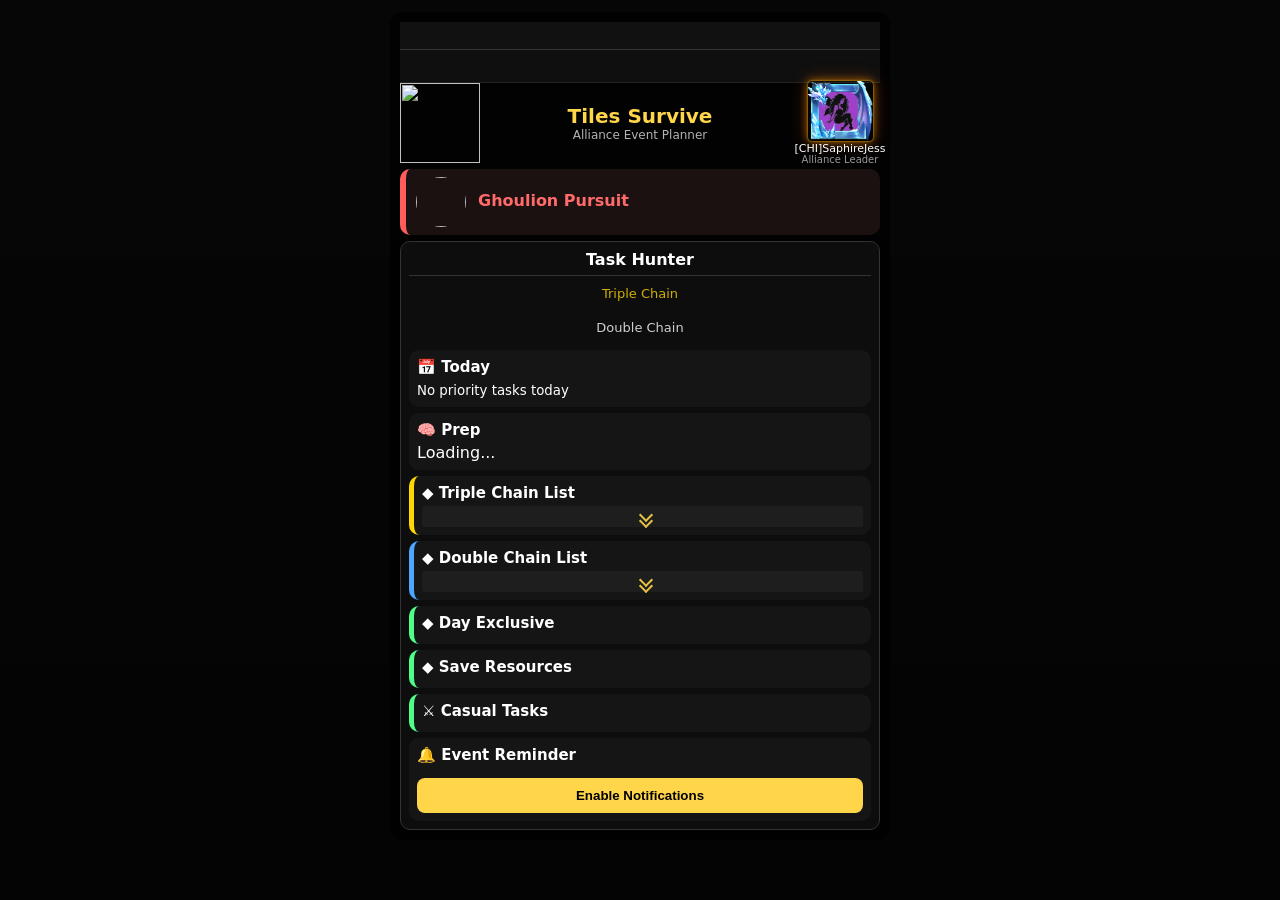
==== index.html @ 954d9668 "Update index.html" ====
<!DOCTYPE html>
<html>
<head>
<meta name="viewport" content="width=device-width, initial-scale=1">
<title>Tiles Survive Alliance Planner</title>
  
<style>
  
/* 🔥 Ticker container */
#ticker{
width:100%;
overflow:hidden;
white-space:nowrap;
background:#111;
border-bottom:1px solid #333;
font-size:13px;
z-index:999;
}

/* scrolling text */
.tickerText{
display:inline-block;
padding:6px 0;
padding-left:100%;
animation: scrollTicker 18s linear infinite;
}

/* animation */
@keyframes scrollTicker{
0%{transform:translateX(0);}
100%{transform:translateX(-100%);}
}

/* 🚨 emergency mode */
#ticker.emergency{
background:linear-gradient(90deg,#3a0000,#1a0000);
color:#ff4d4d;
border-bottom:1px solid #ff4d4d;
box-shadow:0 0 12px rgba(255,0,0,0.7);
}

/* faster scroll */
#ticker.emergency .tickerText{
animation-duration:6s;
}

/* 🔥 add pulse effect (NEW) */
#ticker.emergency{
animation: emergencyPulse 1.2s ease-in-out infinite;
}

@keyframes emergencyPulse{
0%{box-shadow:0 0 6px rgba(255,0,0,0.4);}
50%{box-shadow:0 0 18px rgba(255,0,0,1);}
100%{box-shadow:0 0 6px rgba(255,0,0,0.4);}
}

/* highlight helper (keep this) */
.highlight{
color:#4fc3f7;
font-weight:bold;
}

#eventTicker{
width:100%;
overflow:hidden;
white-space:nowrap;
background:#0f0f0f;
font-size:13px;          /* slightly bigger text */
border-bottom:1px solid #222;
display:flex;              /* NEW */
align-items:center;        /* vertical center */
height:32px;               /* controlled height */
}

.eventScroll{
display:flex;              /* change from inline-block */
align-items:center;        /* center vertically */
animation: scrollTicker 40s linear infinite;
}

.eventItem{
margin-right:50px;      /* was 40px */
display:flex;
align-items:center;
gap:6px;
}

.eventItem img{
width:24px;          /* was 18px */
height:24px;
border-radius:50%;
object-fit:cover;
}

.eventUrgent img{
box-shadow:0 0 0 2px rgba(255,80,80,0.9),
           0 0 10px rgba(255,0,0,0.8);
animation: urgentPulse 1.5s infinite;
}

@keyframes urgentPulse{
0%{ box-shadow:0 0 0 2px rgba(255,80,80,0.6), 0 0 6px rgba(255,0,0,0.4); }
50%{ box-shadow:0 0 0 3px rgba(255,80,80,1), 0 0 14px rgba(255,0,0,0.9); }
100%{ box-shadow:0 0 0 2px rgba(255,80,80,0.6), 0 0 6px rgba(255,0,0,0.4); }
}

.eventUrgent{
color:#ff4d4d;
}  
 
body{
background:#0b0b0b;
color:white;
font-family:system-ui;
margin:0;
padding:12px;
}

body::before{
content:"";
position:fixed;
top:0;
left:0;
width:100%;
height:100%;

background:
linear-gradient(rgba(0,0,0,0.4), rgba(0,0,0,0.6)),
url('tiles-bg.jpg') center top/cover no-repeat;

z-index:-1;
}
  
h1{
text-align:center;
color:#ffd54a;
margin-bottom:6px;
font-size:26px;
}

.subtitle{
text-align:center;
font-size:13px;
opacity:.7;
margin-bottom:16px;
}

.card{
  background:#151515;
  border-radius:10px;
  padding:8px;
  margin-top:6px;   /* tighter */
}

.card h2{
  margin:0 0 4px 0;   /* tighter than before */
  font-size:15px;
}

.triple{border-left:5px solid gold;}
.double{border-left:5px solid #4da6ff;}
.save{border-left:5px solid #4dff88;}

.row{
  display:flex;
  justify-content:space-between;
  align-items:center;
  padding:2px 0;   /* tighter */
  border-bottom:1px solid #1a1a1a;
  gap:4px;
}

#todayPanel .row{
  padding:4px 0;
  font-size:12px;   /* slightly smaller */
} 
  
.row:last-child{
border-bottom:none;
}

.row span:first-child{
min-width:45px;
}

.row span:last-child{
text-align:right;
flex:1;
color:#ffd54a;
font-size:13px;   /* uniform text */
white-space:nowrap;
}

.timer{
text-align:center;
font-size:14px;   /* smaller */
color:#4da6ff;
margin-top:4px;
}

button{
margin-top:10px;
width:100%;
padding:10px;
border:none;
border-radius:8px;
background:#ffd54a;
color:black;
font-weight:bold;
}

.hunterRow{
display:flex;
gap:8px;
margin-top:14px;
}
  
.hunterRow .card{
flex:1;
padding:10px;
}

.hunterRow b{
font-size:14px;
}

.hunterRow .timer{
font-size:18px;
}
  
.hunterRow .card{
flex:1;
}

.hunterTriple{
border-left:6px solid #ffd700;
background:#1c1a10;
}

.hunterTriple b{
color:#ffd700;
}

.hunterDouble{
border-left:6px solid #4da6ff;
background:#141922;
}

.hunterDouble b{
color:#6fb6ff;
}  

.ghoulionCard{
border-left:6px solid #ff5c5c;
background:#1b1111;
padding:8px 10px;  
}

.ghoulionRow{
display:flex;
align-items:center;
gap:12px;
}

.ghoulionIcon{
width:50px;
height:50px;
border-radius:50%;
}

.ghoulionTitle{
font-size:16px;
color:#ff6a6a;
}

.ghoulionTimer{
font-size:18px;
color:#ffd54a;
margin-top:4px;
}

.activeBanner{
background:#ffd700;
color:black;
text-align:center;
font-weight:bold;
padding:10px;
border-radius:10px;
margin-bottom:12px;
display:none;
font-size:16px;

box-shadow:0 0 10px rgba(255,215,0,.6),
           0 0 20px rgba(255,215,0,.4);

animation: bannerPulse 2.5s infinite ease-in-out;
}

@keyframes bannerPulse{

0%{
box-shadow:0 0 8px rgba(255,215,0,.5),
           0 0 14px rgba(255,215,0,.35);
}

50%{
box-shadow:0 0 18px rgba(255,215,0,.9),
           0 0 28px rgba(255,215,0,.6);
}

100%{
box-shadow:0 0 8px rgba(255,215,0,.5),
           0 0 14px rgba(255,215,0,.35);
}

}

@keyframes emblemGlow{
0%{
filter: drop-shadow(0 0 6px rgba(255,215,0,.45))
        drop-shadow(0 0 10px rgba(77,166,255,.35));
}

50%{
filter: drop-shadow(0 0 14px rgba(255,215,0,.75))
        drop-shadow(0 0 22px rgba(77,166,255,.55));
}

100%{
filter: drop-shadow(0 0 6px rgba(255,215,0,.45))
        drop-shadow(0 0 10px rgba(77,166,255,.35));
}
}

.allianceLogo{
margin:0;
height:80px;
width:80px;              /* ADD THIS */
object-fit:contain;
display:block;  
z-index:2;  
animation: emblemGlow 3.5s infinite ease-in-out;
}

.leaderImg{
height:65px;
width:65px;
object-fit:contain;
display:block;

/* 🔥 keep square shape */
border-radius:4px;

/* 🔥 soft square glow */
box-shadow:
0 0 2px rgba(255,200,0,0.9),
0 0 8px rgba(255,160,0,0.6),
0 0 18px rgba(255,100,0,0.35);

/* 🔥 subtle pulse */
animation: leaderGlow 2.5s ease-in-out infinite;
}

@keyframes leaderGlow{
0%{
box-shadow:
0 0 6px rgba(255,140,0,0.3),
0 0 12px rgba(255,120,0,0.25);
}
50%{
box-shadow:
0 0 14px rgba(255,180,0,0.7),
0 0 26px rgba(255,100,0,0.5);
}
100%{
box-shadow:
0 0 6px rgba(255,140,0,0.3),
0 0 12px rgba(255,120,0,0.25);
}
}  

.todayRow{
background:transparent;
border-left:3px solid #ffd700;
border-radius:4px;
}

.appContainer{
max-width:480px;
margin:auto;
background:rgba(0,0,0,0.65);
backdrop-filter: blur(4px);  
padding:10px;
border-radius:12px;
}

@media (max-width: 600px){
.appContainer{
max-width:100%;
}

.hunterBox .timer{
font-size:14px;
line-height:1.2;
margin-top:0;
}
} 
  
.hunterUnified{
padding:8px;
background:#0d0d0d;
border:1px solid #333;
box-shadow:0 0 10px rgba(0,0,0,0.6);
}

.hunterTitle{
text-align:center;
font-weight:bold;
margin-bottom:6px;
border-bottom:1px solid #333;
padding-bottom:6px;
}

.hunterStack{
display:flex;
flex-direction:column;
gap:6px;
}

.hunterBox{
flex:1;
padding:4px 4px;
text-align:center;
display:flex;
flex-direction:column;
align-items:center;
justify-content:center;
}

.hunterBox b{
font-size:16px;
}
  
.hunterBox .timer b{
white-space: nowrap;
}
    
.hunterLabel{
font-size:13px;
opacity:.8;
margin-bottom:1px;
text-align:center;
}

  
.tripleBox .hunterLabel{
color:#ffd700;
}

.doubleBox .hunterLabel{
color:##9FF9FD;
}

.eventIcon{
width:20px;
height:20px;
border-radius:50%;
object-fit:cover;
margin-right:3px;
vertical-align:middle;
}  
  
@media (max-width: 600px){

body{
padding:0; /* reduce outer spacing */
}

.appContainer{
padding:8px; /* tighter inside */
border-radius:0;
}
  
}  

@media (max-width: 600px){
.row{
padding:2px 0;
}
}  
  
:root{
--title:18px;
--section:15px;
--main:14px;
--meta:12px;
}

.smallText{
font-size:var(--meta);
opacity:.75;
}  
 
.huntLine{
font-size:14px;
opacity:.9;
}  

.headerBar{
display:flex;
align-items:center;
justify-content:space-between;
height:80px;
}
  
.headerText{
text-align:center;
flex:1;
}
  
.headerText h1{
margin:0;
font-size:20px;
}

.headerText .subtitle{
margin:0;
font-size:12px;
opacity:.7;
}

.ghoulionBar{
display:flex;
align-items:center;
justify-content:center;

gap:4px;
padding:4px 6px;  

background:rgba(20,20,20,0.85);
border-radius:8px;

font-size:12px;
color:#e0e0e0;
  
white-space: nowrap;
overflow: hidden;
text-overflow: ellipsis;  
  
box-shadow:0 0 6px rgba(255,215,0,0.25);
}

.ghTimer{
opacity:.7;
font-size:12px;
}  

.ghoulionBar.alert{
color:#ffd54a;
box-shadow:0 0 10px rgba(255,215,0,0.6);
font-weight:500;  
}  
#timer, #doubleTimer{
line-height:1.0;
}

#timer small, #doubleTimer small{
font-size:12px;
}

.ghoulionBar.active{
position:relative;
overflow:hidden;

/* 🔥 stronger base */
background:linear-gradient(90deg,#3a1f00,#5a2f00,#3a1f00);
color:#ffcc66;

/* 🔥 MUCH stronger glow */
box-shadow:
0 0 12px rgba(255,140,0,0.8),
0 0 24px rgba(255,100,0,0.6),
0 0 36px rgba(255,80,0,0.4);

/* 🔥 subtle scale (makes it pop) */
transform:scale(1.02);
}

/* 🔥 moving flame glow */
.ghoulionBar.active::before{
content:"";
position:absolute;
top:0;
left:-100%;
width:200%;
height:100%;
/* 🔥 lighter overlay */
background:linear-gradient(
120deg,
transparent,
rgba(255,120,0,0.25),
rgba(255,200,0,0.2),
transparent
);

animation: flameMove 10s linear infinite;
pointer-events:none;
}

/* 🔥 pulse heat effect */
.ghoulionBar.active{
animation: heatPulse 1.5s ease-in-out infinite;
}

@keyframes flameMove{
0%{left:-100%;}
100%{left:100%;}
}

@keyframes heatPulse{
0%{box-shadow:0 0 6px rgba(255,140,0,0.4);}
50%{box-shadow:0 0 16px rgba(255,140,0,0.9);}
100%{box-shadow:0 0 6px rgba(255,140,0,0.4);}
}

.prepRow{
margin-bottom:6px;
padding:4px 2px;
border-bottom:1px solid #1a1a1a;
}

.prepTitle{
font-weight:600;
font-size:13px;
margin-bottom:2px;
}

.prepItem{
font-size:11px;
color:#4fc3f7;
margin-bottom:2px;
}

.prepComment{
font-size:11px;
opacity:0.7;
line-height:1.3;
}

.prepTip{
font-size:11px;
opacity:0.8;              /* match prepComment */
margin-top:2px;           /* slightly tighter for Today panel */
line-height:1.4;
white-space:pre-line;
}

.noBorder{
border-bottom:none !important;
}  

.saveItem{
border-bottom:1px solid #222;
padding-bottom:6px;
margin-bottom:6px;
}

.leaderBox{
display:flex;
flex-direction:column;
align-items:center;
justify-content:center;
width:80px;
height:80px;   /* 🔥 IMPORTANT */
text-align:center;
}

.leaderName{
font-size:11px;
text-align:center;
margin-top:2px;
line-height:1.1;
}

.leaderTitle{
font-size:10px;
opacity:.6;
line-height:1;
}

.logoBox{
display:flex;
flex-direction:column;
align-items:center;
justify-content:center;
width:80px;
height:80px;
}

/* 🟡 NEXT — soft yellow (very subtle) */
.nextRow{
  background: rgba(253, 208, 23, 0.2);
  border-left: none;
}

/* 🟢 ACTIVE — soft light green (subtle, transparent) */
.activeRow{
  background: rgba(116, 193, 83, 0.2);   /* softer + no gradient */
  border-left: none;                     /* remove vertical line */
}

/* 🔹 Task Hunter Typography Control */

/* "Triple Chain - ACTIVE" */
.hunterStatus{
  font-size: 13px;   /* 🔧 adjust this */
}

/* ONLY the word ACTIVE */
.hunterStatus .state{
  font-size: 13px;   /* 🔧 adjust this */
}

/* "Hero Frags" */
.hunterTask{
  font-size: 15px;   /* 🔧 adjust this */
  font-weight: bold;
}

/* "Ends in 02:06" */
.hunterTimerText{
  font-size: 11px;   /* 🔧 adjust this */
}

/* "05:30 PM" */
.hunterClock{
  font-size: 13px;   /* 🔧 adjust this */
}  

/* 🔽 Collapsible Arrow Icon */
.collapseArrow{
  display:inline-block;
  width:12px;
  height:12px;
  margin-left:6px;
  position:relative;
}

/* double chevron */
.collapseArrow::before,
.collapseArrow::after{
  content:"";
  position:absolute;
  left:4px;
  width:8px;
  height:8px;
  border-right:2px solid #ffd54a;
  border-bottom:2px solid #ffd54a;
  transform: rotate(45deg);
  opacity:0.9;
}

/* second arrow (lower) */
.collapseArrow::after{
  top:6px;
}

/* first arrow (upper) */
.collapseArrow::before{
  top:0;
}

/* 🔼 rotated when expanded */
.collapseArrow.up{
  transform: rotate(180deg);
}

/* ✨ glow animation ONLY on arrow */
.collapseArrow{
  animation: arrowGlow 2s ease-in-out infinite;
}

@keyframes arrowGlow{
  0%{
    filter: drop-shadow(0 0 2px rgba(255,213,74,0.4));
  }
  50%{
    filter: drop-shadow(0 0 8px rgba(255,213,74,0.9));
  }
  100%{
    filter: drop-shadow(0 0 2px rgba(255,213,74,0.4));
  }
}  

/* 🔽 Bottom Collapse Bar */
.collapseBar{
  text-align:center;
  margin-top:2px;
  padding:1px 0;
  background:rgba(255,255,255,0.04);
  border-radius:3px;
  cursor:pointer;
}

/* arrow already exists */
.collapseBar .collapseArrow{
  margin:0 auto;
}

@media (max-width: 600px){

  .card{
    padding:6px;
    margin-top:5px;
  }

  .collapseBar{
    padding:3px;
  }

  .row{
    padding:2px 0;
  }

}
  
</style>
</head>

<body>

<div class="appContainer"> 

<div id="ticker">
  <div class="tickerText"></div>
</div>

<div id="eventTicker"></div>
  
<div class="headerBar">

<div class="logoBox">
  <img src="chillin_logo.png" class="allianceLogo">
</div>

<div class="headerText">
<h1>Tiles Survive</h1>
<div class="subtitle">Alliance Event Planner</div>
</div>

<div class="leaderBox">
  <img src="saphireJess.png" class="leaderImg">
  <div class="leaderName">[CHI]SaphireJess</div>
  <div class="leaderTitle">Alliance Leader</div>
</div>

</div>
  
<div id="activeBanner" class="activeBanner"></div>
  
<div class="card ghoulionCard">

<div class="ghoulionRow">

<img id="ghoulionImg" class="ghoulionIcon">

<div>

<b id="ghoulionTitle" class="ghoulionTitle">Ghoulion Pursuit</b>
<div id="ghoulionTimer" class="ghoulionTimer"></div>

</div>

</div>

</div>
  
<div class="card hunterUnified">

<div class="hunterTitle">Task Hunter</div>

<div class="hunterStack">

<div class="hunterBox tripleBox">
  <div class="hunterLabel" id="tripleLabel">Triple Chain</div>
  <div class="timer" id="timer"></div>
</div>

<div class="hunterBox doubleBox">
  <div class="hunterLabel" id="doubleLabel">Double Chain</div>
  <div class="timer" id="doubleTimer"></div>
</div>

</div>
  
<div class="card">
<h2>📅 Today</h2>
<div id="todayPanel"></div>
</div>

<div id="prepPanel" class="card">
<h2>🧠 Prep</h2>
<div id="prepContent">Loading...</div>
</div>
  
<div class="card triple">
  <h2>◆ Triple Chain List</h2>
  <div id="tripleList"></div>
</div>

<div class="card double">
  <h2>◆ Double Chain List</h2>
  <div id="doubleList"></div>
</div>

<div class="card save">
<h2>◆ Day Exclusive</h2>
<div id="dayExclusiveList"></div>
</div>


<div class="card save">
<h2>◆ Save Resources</h2>
<div id="saveList"></div>
</div>

<div class="card save">
<h2>⚔️ Casual Tasks</h2>
<div id="casualList"></div>

</div>

<div class="card">
<h2>🔔 Event Reminder</h2>
<button onclick="enableNotifications()">Enable Notifications</button>
</div>


<script>
  
 
function getLocalDay(hourUTC, dayStr){

if(hourUTC === "ALL" || hourUTC === undefined){
return dayStr;   // 🔥 FIX
}

let days = ["Sun","Mon","Tue","Wed","Thu","Fri","Sat"];

let date = new Date();

if(typeof hourUTC === "string" && hourUTC.includes(":")){
hourUTC = Number(hourUTC.split(":")[0]);
}else{
hourUTC = Number(hourUTC);
}

date.setUTCHours(hourUTC,0,0,0);

let targetDay = days.indexOf(dayStr);
let diff = targetDay - date.getUTCDay();
if(diff < 0) diff += 7;

date.setUTCDate(date.getUTCDate() + diff);

// 🔥 convert to LOCAL day
return days[date.getDay()];
}  
  
let rawData = [];
  
let prepData = [];
let prepMap = {};  
  
let shortEvents = [];
let longEvents = [];  
  
async function loadTicker(){

try{

let res = await fetch("data/announcement.json");
let data = await res.json();

let ticker = document.getElementById("ticker");
let text = document.querySelector(".tickerText");

if(!data.enabled){
ticker.style.display = "none";
return;
}

let now = new Date();

// 🔥 DEFAULT STATES
let isEmergency = false;

// 🔥 CHECK TIMED EMERGENCY
if(data.emergency && data.emergency.active){

let start = data.emergency.startTime ? new Date(data.emergency.startTime) : null;
let end = data.emergency.endTime ? new Date(data.emergency.endTime) : null;

// cases:
// 1. both start + end
if(start && end){
if(now >= start && now <= end){
isEmergency = true;
}
}

// 2. only end (active immediately until end)
else if(!start && end){
if(now <= end){
isEmergency = true;
}
}

// 3. only start (active after start indefinitely)
else if(start && !end){
if(now >= start){
isEmergency = true;
}
}

// 4. fallback (manual on)
else{
isEmergency = true;
}

}

// 🔥 APPLY MESSAGE
if(isEmergency){
text.innerHTML = "🚨 " + data.message;
ticker.classList.add("emergency");
}else{
text.innerHTML = data.normalMessage || data.message;
ticker.classList.remove("emergency");
}

}catch(e){
console.log("Ticker load error", e);
}

}

async function loadSpecialEvents(){
  try{

    let [shortRes, longRes] = await Promise.all([
      fetch("data/specialShort.json"),
      fetch("data/specialLong.json")
    ]);

    shortEvents = await shortRes.json();
    longEvents = await longRes.json();

    console.log("Short events loaded:", shortEvents.length);
    console.log("Long events loaded:", longEvents.length);

  }catch(e){
    console.log("Special events load error", e);
  }
}  

function getActiveShortEvent(){

let now = new Date();

let candidates = [];

shortEvents.forEach(e => {

if(!e.active) return;

let start = new Date(e.start);
let durationMs = e.duration * 60 * 1000;

let active = false;
let prep = false;
let cooldown = false;

if(e.repeat > 0){

let repeatMs = e.repeat * 60 * 60 * 1000;

// 🔥 FIX: handle first cycle properly
let diff = now - start;

let cycle = diff < 0 ? 0 : Math.floor(diff / repeatMs);
let cycleStart = new Date(start.getTime() + cycle * e.repeat * 60 * 60 * 1000);
let cycleEnd = new Date(cycleStart.getTime() + durationMs);

let remaining = cycleEnd - now;

if(now >= cycleStart && now <= cycleEnd){
active = true;
if(remaining <= 5 * 60 * 1000) cooldown = true;
}else if(now < cycleStart){
prep = true;
}else{
cooldown = true;
}

candidates.push({
event:e,
state: active ? "active" : prep ? "prep" : "cooldown",
priority: (e.priority !== undefined ? e.priority : 999),
start:cycleStart,
end:cycleEnd
});

}else{

// 🔥 non-repeating short event (fixed)
let end = new Date(start.getTime() + durationMs);

if(now < start){

// PREP
candidates.push({
event:e,
state: "prep",
priority:e.priority || 999,
start:start,
end:end
});

}else if(now >= start && now <= end){

// ACTIVE / COOLDOWN
let remaining = end - now;

candidates.push({
event:e,
state: remaining <= 5 * 60 * 1000 ? "cooldown" : "active",
priority:e.priority || 999,
start:start,
end:end
});

}

// after end → ignored

}

});

if(candidates.length === 0) return null;

// 🔥 PRIORITY SORT
candidates.sort((a,b)=>{

let order = {active:0, prep:1, cooldown:2};

if(order[a.state] !== order[b.state]){
return order[a.state] - order[b.state];
}

return a.priority - b.priority;

});

return candidates[0];
}

function updateSpecialBar(){

let data = getActiveShortEvent();

if(!data){
document.getElementById("ghoulionTimer").innerHTML = "";
return;
}

let e = data.event;   // ✅ DEFINE FIRST
document.getElementById("ghoulionTitle").innerText = e.name;
document.getElementById("ghoulionTitle").style.color = e.color || "#ffd54f";  

// 🔥 NOW SAFE TO USE
let imgName = e.name.toLowerCase().replace(/\s+/g,"_");
let imgSrc = "images/events/" + imgName + ".png";

document.getElementById("ghoulionImg").src = imgSrc;

let now = new Date();

let remaining = data.end - now;

let h = Math.floor(remaining / 1000 / 60 / 60);
let m = Math.floor((remaining / 1000 / 60) % 60);

let localTime = data.end.toLocaleTimeString([],{
hour:'2-digit',
minute:'2-digit',
hour12:true
});

let label = "Next";

if(data.state === "active") label = "Active";
if(data.state === "prep") label = "Next";
if(data.state === "cooldown") label = "Wrap";

let barClass = "ghoulionBar";

if(data.state === "active") barClass += " active";
if(data.state === "prep") barClass += " alert";

let timerText =
"<div class='" + barClass + "'>" +
label + " • " + localTime +
" • " + h + "h " + m + "m</div>";

document.getElementById("ghoulionTimer").innerHTML = timerText;

}

function updateLongEventTicker(){

let now = new Date();

let events = longEvents
  .filter(e => e.active)
  .sort((a,b) => new Date(a.end) - new Date(b.end))
  .map(e => {

    let end = new Date(e.end);

    return {
      ...e,
      end
    };

  });

events = events.filter(e => e.end > now);

  
// 🔥 PRIORITY LOGIC
//let activeEvents = longEvents.filter(e => e.isActive);

//if(activeEvents.length){

// 🔥 SORT active events by priority
//activeEvents.sort((a,b)=> (a.priority || 999) - (b.priority || 999));

// 🔥 TAKE ONLY TOP PRIORITY
//longEvents = [activeEvents[0]];
//}else{

// 🔥 ONLY future events
//let upcoming = longEvents.filter(e => {


// 🔥 must not have already started
//return e.start > now;

//});

// 🔥 SORT by nearest
//upcoming.sort((a,b)=> a.start.getTime() - b.start.getTime());

// 🔥 TAKE ONLY THE NEXT ONE
//longEvents = upcoming.length ? [upcoming[0]] : [];

//}

let html = "";

events.forEach(e => {

if(!e.end) return;  

let end = new Date(e.end);

if(now > end) return;

let diff = end - now;

let d = Math.floor(diff / (1000*60*60*24));
let h = Math.floor((diff / (1000*60*60)) % 24);
let m = Math.floor((diff / (1000*60)) % 60);

let urgent = diff <= 24*60*60*1000;

let cls = urgent ? "eventItem eventUrgent" : "eventItem";

let imgName = e.name.toLowerCase().replace(/\s+/g,"_");
let imgSrc = "images/events/" + imgName + ".png";

html += `
<span class="${cls}">
<img src="${imgSrc}">
${e.name} • ${d}d ${h}h ${m}m
</span>
`;

});

document.getElementById("eventTicker").innerHTML =
'<div class="eventScroll">' + html + html + '</div>';
}    

async function loadTasks(){
try{
let res = await fetch("data/tasks.json");
let data = await res.json();

rawData = data.map(e => ({
  d: e.d,
  task: e.t,
  event: e.e,
  category: e.category,
  utc: e.utc,

  duration: e.duration,
  priority: e.priority,

  dayExclusive: e.category === "Exclusive"
}));

console.log("Tasks loaded:", rawData);  
  
}catch(e){
console.log("Tasks load error", e);
}
}

async function loadPrep(){
try{
let res = await fetch("data/prep.json");
prepData = await res.json();
prepMap = {};

prepData.forEach(p => {
  prepMap[p.task] = p;
});  

console.log("Prep loaded:", prepData);

let html = "";

// 🔥 get next day
let now = new Date();
let days = ["Sun","Mon","Tue","Wed","Thu","Fri","Sat"];
let tomorrowUTC = new Date();
tomorrowUTC.setUTCDate(tomorrowUTC.getUTCDate() + 1);

let nextDay = days[tomorrowUTC.getUTCDay()];

let {triple, double, dayExclusive} = getTasks();

// 🔥 collect next day tasks
let nextDayTasks = [...triple, ...double, ...dayExclusive].filter(t => t.d === nextDay);

nextDayTasks
.sort((a,b)=>{

  let sa = getTaskState(a);
  let sb = getTaskState(b);

  if(!sa && !sb) return 0;
  if(!sa) return 1;
  if(!sb) return -1;

  return sa.time - sb.time;
})
.forEach(t => {

let p = prepMap[t.task];

let state = getTaskState(t);
if(!state) return;

let nextTime = state.time;

let now = new Date();
let diff = nextTime - now;

let h = Math.floor(diff/1000/60/60);
let m = Math.floor((diff/1000/60)%60);

let countdown = h + "h " + m + "m";

// 🔥 time string
let timeStr = formatToLocalTimeFromDate(nextTime);

// 🔥 NEW — detect type
let type = "";
if(t.categories && t.categories.includes("Triple")) type = "Triple";
else if(t.categories && t.categories.includes("Double")) type = "Double";
else if(t.categories && t.categories.includes("Exclusive")) type = "Exclusive";

console.log("Checking:", t.task, "→", p);  

if(!p) return;

// 🔥 only if prep required
if(!(p.itemPrep || p.activityPrep)) return;

html += `
<div class="prepRow">
  <div class="prepTitle">${t.task} (${type}) • ${timeStr} • ${countdown}</div>
  ${p.saveItemType ? `<div class="prepItem">Save: ${p.saveItemType}</div>` : ""}
  ${p.prepComment ? `<div class="prepComment">${p.prepComment}</div>` : ""}
</div>
`;

});

document.getElementById("prepContent").innerHTML = html || "No prep needed";
  
}catch(e){
console.log("Prep load error", e);
}
}
  
function getTasks(){
return classifyTasks();
} 

const eventIcons = {
"Alliance Duel": "Alliance_Duel.PNG",
"Power Play": "Power_Play.PNG",
"Turbo Turtle": "Turbo_Turtle.PNG",

"Ghoulion Pursuit": "ghoulion.png",
"Reservoir Raid": "Reservoir_Raid.PNG",
"Lost Frontier": "Lost_Frontier.PNG",

"Leprechaun Event": "Leprechaun_Event.PNG",
"Leprechaun Event Store": "Leprechaun_Event_Store.PNG",

"Future Tycoon": "Future_Tycoon.PNG",
"Underground Goldmine": "Underground_Goldmine.PNG",
"Wasteland Album": "Wasteland_Album.PNG"
};



function buildTaskMap(){

  let map = {};

  rawData.forEach(e => {

    let key = e.d + "|" + e.task;

    if(!map[key]){
      map[key] = {
  d: e.d,
  task: e.task,
  times: [],
  events: [],
  categories: [],
  duration: e.duration,
  priority: e.priority
};
    }

    map[key].times.push(e.utc);
    map[key].events.push(e.event);
    map[key].categories.push(e.category);

  });

  return Object.values(map);
}

function classifyTasks(){
console.log("RAW DATA SAMPLE:", rawData[0]);
  let tasks = buildTaskMap();

  let triple = [];
  let double = [];
  let dayExclusive = [];

  tasks.forEach(t => {

    if(t.categories.includes("Triple")){
      triple.push(t);
    }
    else if(t.categories.includes("Double")){
      double.push(t);
    }

    if(t.categories.includes("Exclusive")){
      dayExclusive.push(t);
    }

  });

  return {triple, double, dayExclusive};
}

function formatToLocalTimeFromDate(date){

  if(!date) return "";

  return date.toLocaleTimeString([], {
    hour: '2-digit',
    minute: '2-digit',
    hour12: true
  });
}

function getTaskState(task){

  if(!task || !task.times || !task.times.length) return null;

  let now = new Date();

  let [h,m] = task.times[0].split(":").map(Number);

  let base = new Date();

  base.setUTCHours(h, m, 0, 0);

  let days = ["Sun","Mon","Tue","Wed","Thu","Fri","Sat"];
  let targetDay = days.indexOf(task.d);

  let diff = targetDay - base.getUTCDay();
  if(diff < 0) diff += 7;

  base.setUTCDate(base.getUTCDate() + diff);

  let end = new Date(base.getTime() + task.duration * 60 * 60 * 1000);

  if(now >= base && now <= end){
    return { status: "ACTIVE", time: base };
  }

  if(now < base){
    return { status: "UPCOMING", time: base };
  }

  let next = new Date(base);
  next.setUTCDate(next.getUTCDate() + 7);

  return { status: "UPCOMING", time: next };
}

let collapseState = {
  triple: true,
  double: true
};

function toggleList(type){

  collapseState[type] = !collapseState[type];

  // 🔥 NO header logic anymore

  if(type === "triple") renderTriple();
  if(type === "double") renderDouble();
}
  
function renderTriple(){

  let container = document.getElementById("tripleList");
  if(!container) return;

  let {triple} = getTasks();

  let list = triple
    .map(t => {
      let state = getTaskState(t);
      return state ? {task:t, state} : null;
    })
    .filter(x => x);

  list.sort((a,b)=>{

    if(a.state.status !== b.state.status){
      return a.state.status === "ACTIVE" ? -1 : 1;
    }

    if(a.task.priority !== b.task.priority){
      return a.task.priority - b.task.priority;
    }

    return a.state.time - b.state.time;
  });

  let nextUpcomingIndex = list.findIndex(x => x.state.status === "UPCOMING");

  let limit = collapseState.triple ? 4 : list.length;

  let html = "";

  list.slice(0, limit).forEach((x, index) => {

    let t = x.task;
    let state = x.state;

    let rowClass = "";

    if(state.status === "ACTIVE"){
      rowClass = "activeRow";
    }
    else if(index === nextUpcomingIndex){
      rowClass = "nextRow";
    }

    let timeStr = formatToLocalTimeFromDate(state.time);

    html += `
      <div class="row ${rowClass}">
        <span>${t.d}</span>
        <span>${timeStr} — ${t.task}</span>
      </div>
    `;
  });

  // 🔽 ADD COLLAPSE BAR AT BOTTOM
  html += `
    <div class="collapseBar" onclick="toggleList('triple')">
      <span class="collapseArrow ${collapseState.triple ? '' : 'up'}"></span>
    </div>
  `;

  container.innerHTML = html;
}
  
function renderDouble(){

  let container = document.getElementById("doubleList");
  if(!container) return;

  let {double} = getTasks();

  let list = double
    .map(t => {
      let state = getTaskState(t);
      return state ? {task:t, state} : null;
    })
    .filter(x => x);

  list.sort((a,b)=>{

    let order = {ACTIVE:0, UPCOMING:1, COMPLETED:2};

    if(order[a.state.status] !== order[b.state.status]){
      return order[a.state.status] - order[b.state.status];
    }

    if(a.task.priority !== b.task.priority){
      return a.task.priority - b.task.priority;
    }

    return a.state.time - b.state.time;
  });

  let nextUpcomingIndex = list.findIndex(x => x.state.status === "UPCOMING");

  let limit = collapseState.double ? 4 : list.length;

  let html = "";

  list.slice(0, limit).forEach((x, index) => {

    let t = x.task;
    let state = x.state;

    let rowClass = "";

    if(state.status === "ACTIVE"){
      rowClass = "activeRow";
    }
    else if(index === nextUpcomingIndex){
      rowClass = "nextRow";
    }

    let timeStr = formatToLocalTimeFromDate(state.time);

    html += `
      <div class="row ${rowClass}">
        <span>${t.d}</span>
        <span>${timeStr} — ${t.task}</span>
      </div>
    `;
  });

  html += `
    <div class="collapseBar" onclick="toggleList('double')">
      <span class="collapseArrow ${collapseState.double ? '' : 'up'}"></span>
    </div>
  `;

  container.innerHTML = html;
}
  
function renderDayExclusive(){

let {dayExclusive} = getTasks();

let container = document.getElementById("dayExclusiveList");

container.innerHTML = "";

// 🔥 group by task name
let map = {};

dayExclusive.forEach(t => {

if(!map[t.task]){
map[t.task] = [];
}

map[t.task].push(t.d);

});

// 🔥 render grouped output
Object.keys(map)
.sort((a,b)=>{

let order = ["Sun","Mon","Tue","Wed","Thu","Fri","Sat"];
let todayIndex = new Date().getUTCDay();

function getNextIndex(days){
let indices = days.map(d => order.indexOf(d));

// convert to "distance from today"
let diffs = indices.map(i => (i - todayIndex + 7) % 7);

// return nearest upcoming day
return Math.min(...diffs);
}

let da = getNextIndex(map[a]);
let db = getNextIndex(map[b]);

return da - db;

})
.forEach(task => {

let days = map[task];

// sort days (Sun → Sat)
let order = ["Sun","Mon","Tue","Wed","Thu","Fri","Sat"];
days.sort((a,b)=> order.indexOf(a) - order.indexOf(b));

let row = document.createElement("div");
row.className = "row";

row.innerHTML = `
<span>${days.join(" | ")}</span>
<span>${task}</span>
`;

container.appendChild(row);

});

}

function renderSaveList(){

let {triple, double, dayExclusive} = getTasks();
let container = document.getElementById("saveList");

container.innerHTML = "";

// 🔥 combine all tasks
let allTasks = [...triple, ...double, ...dayExclusive];

// 🔥 group by task
let map = {};

allTasks.forEach(t => {

let p = prepMap[t.task];

if(!p || !p.saveItemType) return;

if(!map[t.task]){
map[t.task] = {
days: [],
item: p.saveItemType
};
}

map[t.task].days.push(t.d);

});

// 🔥 SORT (same smart logic as Day Exclusive)
let order = ["Sun","Mon","Tue","Wed","Thu","Fri","Sat"];
let todayIndex = new Date().getUTCDay();

function getNextIndex(days){
let indices = days.map(d => order.indexOf(d));
let diffs = indices.map(i => (i - todayIndex + 7) % 7);
return Math.min(...diffs);
}

Object.keys(map)
.sort((a,b)=> getNextIndex(map[a].days) - getNextIndex(map[b].days))
.forEach(task => {

let days = map[task].days;

// sort days nicely
days.sort((a,b)=> order.indexOf(a) - order.indexOf(b));

let row = document.createElement("div");
row.className = "row";
row.style.borderBottom = "none";

row.innerHTML = `
<span>${task}</span>
<span>${days.join(" | ")}</span>
`;

container.appendChild(row);

// 🔥 ADD SAVE ITEM BELOW (your requirement)
let item = document.createElement("div");
item.className = "prepComment saveItem";
item.style.marginLeft = "6px";
item.innerText = "Save: " + map[task].item;

container.appendChild(item);

});

}  
function renderCasualTasks(){

let container = document.getElementById("casualList");
container.innerHTML = "";

// 🔥 USE RAW DATA (important)
let singles = rawData.filter(e => 
  e.category === "Casual"
);

// 🔥 group by task
let map = {};

singles.forEach(e => {

if(!map[e.task]){
  map[e.task] = [];
}

map[e.task].push(e.d);

});

// 🔥 SORT (same smart logic)
let order = ["Sun","Mon","Tue","Wed","Thu","Fri","Sat"];
let todayIndex = new Date().getUTCDay();

function getNextIndex(days){
let indices = days.map(d => order.indexOf(d));
let diffs = indices.map(i => (i - todayIndex + 7) % 7);
return Math.min(...diffs);
}

Object.keys(map)
.sort((a,b)=> getNextIndex(map[a]) - getNextIndex(map[b]))
.forEach(task => {

let days = map[task];

// sort days nicely
days.sort((a,b)=> order.indexOf(a) - order.indexOf(b));

let row = document.createElement("div");
row.className = "row";

row.innerHTML = `
<span>${days.join(" | ")}</span>
<span>${task}</span>
`;

container.appendChild(row);

});

}  
function getTaskTiming(task){
return {active:null, next:null};
}



function getDayCountdown(type){

let now = new Date();

let end = new Date();
end.setUTCHours(24,0,0,0);

let diff = end - now;

let h = Math.floor(diff/1000/60/60);
let m = Math.floor((diff/1000/60)%60);

if(type === "end"){
return `<span style="color:#ff6a6a">ends</span> in ${h}h ${m}m`;
}

return `<span style="color:#4dff88">starts</span> in ${h}h ${m}m`;

}

function initHunterUI(){

  let triple = document.getElementById("timer");
  let double = document.getElementById("doubleTimer");

  if(triple){
    triple.innerHTML = `
      <div>
        <div id="tripleStatus"></div>
        <div><b id="tripleTask"></b></div>
        <div id="tripleTime"></div>
      </div>
    `;
  }

  if(double){
    double.innerHTML = `
      <div>
        <div id="doubleStatus"></div>
        <div><b id="doubleTask"></b></div>
        <div id="doubleTime"></div>
      </div>
    `;
  }
}
  
function updateTimer(){

  let {triple} = getTasks();
  let now = new Date();

  let active = null;
  let upcoming = [];

  triple.forEach(t => {

    let s = getTaskState(t);
    if(!s) return;

    if(s.status === "ACTIVE"){
      if(!active || t.priority < active.task.priority){
        active = {task:t, state:s};
      }
    }

    if(s.status === "UPCOMING"){
      upcoming.push({task:t, state:s});
    }

  });

  let best = active;

  if(!best && upcoming.length){
    upcoming.sort((a,b)=>{
      if(a.task.priority !== b.task.priority){
        return a.task.priority - b.task.priority;
      }
      return a.state.time - b.state.time;
    });
    best = upcoming[0];
  }

  if(!best) return;

  let t = best.task;
  let s = best.state;

  let start = s.time;
  let end = new Date(start.getTime() + t.duration * 60 * 60 * 1000);

  let diff = (s.status === "ACTIVE" ? end - now : start - now);

  let mins = Math.floor(diff / 60000);
  let hrs = Math.floor(mins / 60);
  mins = mins % 60;

  let timerStr = `${hrs}h ${mins}m`;

  let statusEl = document.getElementById("tripleStatus");
  let taskEl = document.getElementById("tripleTask");
  let timeEl = document.getElementById("tripleTime");

  if(!statusEl || !taskEl || !timeEl) return;

  statusEl.innerHTML = `
  <span class="hunterStatus">
    Triple Chain - <span class="state">${s.status}</span>
  </span>
`;

taskEl.innerHTML = `<span class="hunterTask">${t.task}</span>`;

timeEl.innerHTML = `
  <span class="hunterTimerText" style="color:${s.status === "ACTIVE" ? "#ff6b6b" : "#4cff88"}">
    ${s.status === "ACTIVE" ? "Ends in" : "Starts in"} ${timerStr}
  </span>
  •
  <span class="hunterClock">${formatToLocalTimeFromDate(start)}</span>
`;
}
  
function updateDoubleTimer(){

  let {double} = getTasks();
  let now = new Date();

  let active = null;
  let upcoming = [];

  double.forEach(t => {

    let s = getTaskState(t);
    if(!s) return;

    if(s.status === "ACTIVE"){
      if(!active || t.priority < active.task.priority){
        active = {task:t, state:s};
      }
    }

    if(s.status === "UPCOMING"){
      upcoming.push({task:t, state:s});
    }

  });

  let best = active;

  if(!best && upcoming.length){
    upcoming.sort((a,b)=>{
      if(a.task.priority !== b.task.priority){
        return a.task.priority - b.task.priority;
      }
      return a.state.time - b.state.time;
    });
    best = upcoming[0];
  }

  if(!best) return;

  let t = best.task;
  let s = best.state;

  let start = s.time;
  let end = new Date(start.getTime() + t.duration * 60 * 60 * 1000);

  let diff = (s.status === "ACTIVE" ? end - now : start - now);

  let mins = Math.floor(diff / 60000);
  let hrs = Math.floor(mins / 60);
  mins = mins % 60;

  let timerStr = `${hrs}h ${mins}m`;

  let statusEl = document.getElementById("doubleStatus");
  let taskEl = document.getElementById("doubleTask");
  let timeEl = document.getElementById("doubleTime");

  if(!statusEl || !taskEl || !timeEl) return;

  statusEl.innerHTML = `
  <span class="hunterStatus">
    Double Chain - <span class="state">${s.status}</span>
  </span>
`;

taskEl.innerHTML = `<span class="hunterTask">${t.task}</span>`;

timeEl.innerHTML = `
  <span class="hunterTimerText" style="color:${s.status === "ACTIVE" ? "#ff6b6b" : "#4cff88"}">
    ${s.status === "ACTIVE" ? "Ends in" : "Starts in"} ${timerStr}
  </span>
  •
  <span class="hunterClock">${formatToLocalTimeFromDate(start)}</span>
`;
}

// 🔹 LOAD ANNOUNCEMENT (can run independently)
loadTicker();
setInterval(loadTicker, 60000); // every 1 min

// 🔹 LOAD ALL CORE DATA FIRST (CRITICAL FIX)
Promise.all([
  loadTasks(),
  loadPrep(),
  loadSpecialEvents()
]).then(() => {

  // 🔹 INITIAL RENDER (after data is ready)
  renderTriple();
  renderDouble();
  renderDayExclusive();
  renderSaveList();
  renderCasualTasks();

  updateSpecialBar();
  updateLongEventTicker();
  initHunterUI(); 
  updateTimer();
  updateDoubleTimer();
  updateTodayPanel();

  // 🔹 FAST LOOP (timers only)
setInterval(function(){
  updateTimer();
  updateDoubleTimer();
}, 1000);

  // 🔹 LONG EVENT TICKER REFRESH (5 mins)
  setInterval(updateLongEventTicker, 300000);

  // 🔹 UI REFRESH (every 60s)
  setInterval(function(){
    updateSpecialBar();
    updateTodayPanel();
    
    renderTriple();
    renderDouble();
    renderDayExclusive();
    renderSaveList();
    renderCasualTasks();
  }, 60000);

});
  
function updateTodayPanel(){

  let {triple, double, dayExclusive} = getTasks();

  let container = document.getElementById("todayPanel");
  let html = "";

  let now = new Date();
  let days = ["Sun","Mon","Tue","Wed","Thu","Fri","Sat"];
  let today = days[now.getUTCDay()];

  function sortTasks(a,b){

    let order = {ACTIVE:0, UPCOMING:1, COMPLETED:2};

    if(order[a.state.status] !== order[b.state.status]){
      return order[a.state.status] - order[b.state.status];
    }

    if(a.task.priority !== b.task.priority){
      return a.task.priority - b.task.priority;
    }

    return a.state.time - b.state.time;
  }

  function getTodayState(t){

    let [h,m] = t.times[0].split(":").map(Number);

    let base = new Date();
    base.setUTCHours(h, m, 0, 0);

    let end = new Date(base.getTime() + t.duration * 60 * 60 * 1000);

    if(now >= base && now <= end){
      return { status:"ACTIVE", time: base };
    }

    if(now < base){
      return { status:"UPCOMING", time: base };
    }

    return { status:"COMPLETED", time: base };
  }

  function renderList(list, label, icon){

    list.forEach(x => {

      let t = x.task;
      let s = x.state;
      let p = prepMap[t.task];

      let start = s.time;
      let end = new Date(start.getTime() + t.duration * 60 * 60 * 1000);

      let diff = (s.status === "ACTIVE" ? end - now : start - now);

      let mins = Math.floor(diff / 60000);
      let hrs = Math.floor(mins / 60);
      mins = mins % 60;

      let timerStr = `${hrs}h ${mins}m`;

      let status =
        s.status === "ACTIVE"
          ? `${icon} ACTIVE • <span style="color:#ff6b6b">${timerStr}</span>`
          : s.status === "UPCOMING"
          ? `⭐ Upcoming • <span style="color:#4cff88">${timerStr}</span>`
          : `✔ Completed`;

      html += `
        <div class="row ${
          s.status === "ACTIVE" ? "activeRow" :
          s.status === "UPCOMING" ? "nextRow" : ""
        }">
          <span><b>◆ ${label}</b> - ${t.task}</span>
          <span>${status}</span>
        </div>
        ${p?.tip ? `<div class="prepTip saveItem">${p.tip}</div>` : ""}
      `;
    });
  }

  function prepare(list){

    return list
      .filter(t => t.d === today)
      .map(t => {
        let s = getTodayState(t);
        return {task:t, state:s};
      })
      .sort(sortTasks);
  }

  let todayTriple = prepare(triple);
  let todayDouble = prepare(double);
  let todayExclusive = prepare(dayExclusive);

  if(todayTriple.length){
    renderList(todayTriple, "Triple", "⚡");
  }

  if(todayDouble.length){
    renderList(todayDouble, "Double", "🔹");
  }

  if(todayExclusive.length){
    renderList(todayExclusive, "Exclusive", "📌");
  }

  if(!todayTriple.length && !todayDouble.length && !todayExclusive.length){
    html = "<small>No priority tasks today</small>";
  }

  container.innerHTML = html;
}
  
updateTodayPanel();

  
</script>

</div>
  
</body>
</html>
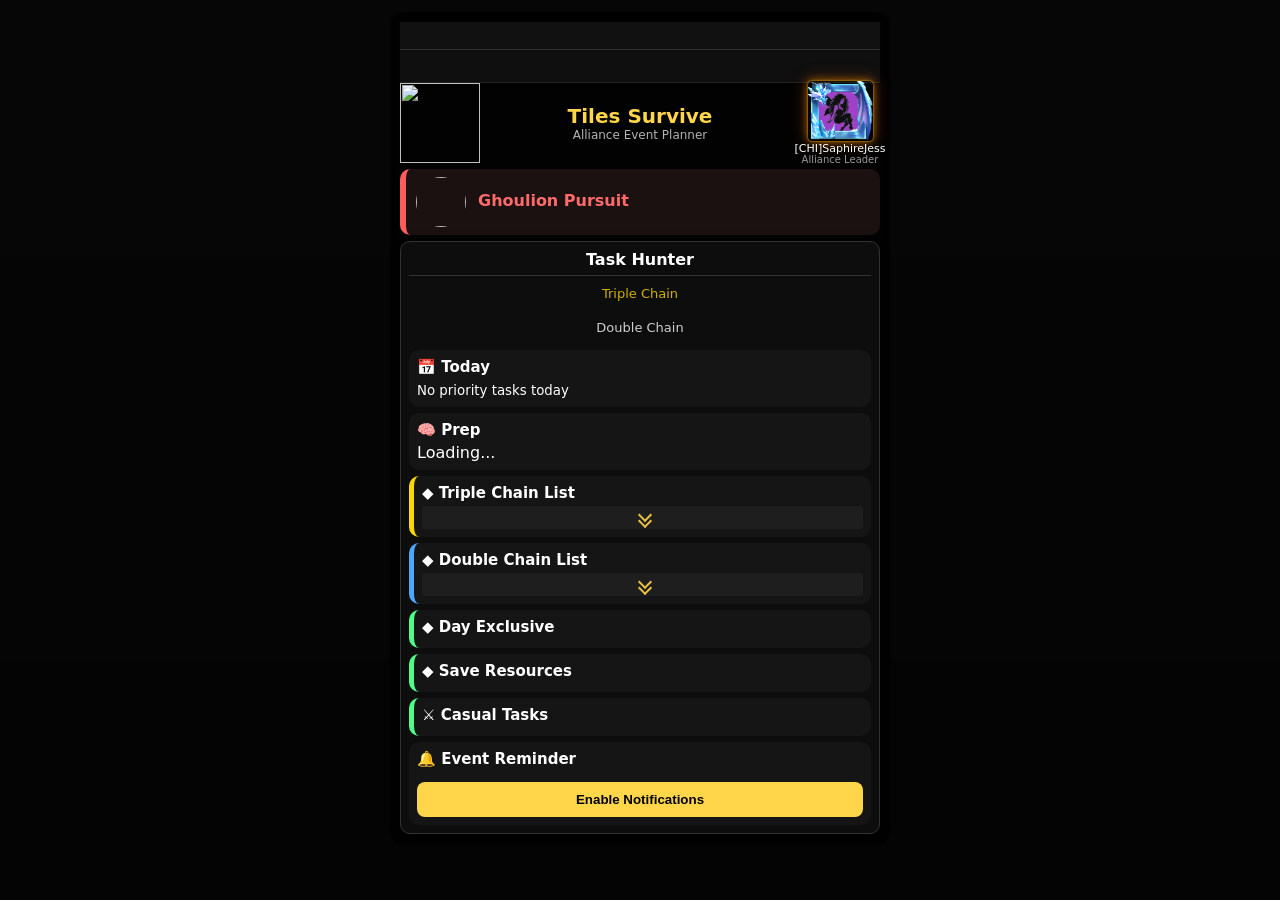
==== commit 3a4be83f: "Update index.html" ====
--- a/index.html
+++ b/index.html
@@ -22,7 +22,7 @@
 display:inline-block;
 padding:6px 0;
 padding-left:100%;
-animation: scrollTicker 18s linear infinite;
+animation: scrollTicker 10s linear infinite;
 }
 
 /* animation */
@@ -76,7 +76,7 @@
 .eventScroll{
 display:flex;              /* change from inline-block */
 align-items:center;        /* center vertically */
-animation: scrollTicker 40s linear infinite;
+animation: scrollTicker 30s linear infinite;
 }
 
 .eventItem{
@@ -741,8 +741,8 @@
 /* 🔽 Collapsible Arrow Icon */
 .collapseArrow{
   display:inline-block;
-  width:12px;
-  height:12px;
+  width:13px;
+  height:13px;
   margin-left:6px;
   position:relative;
 }
@@ -797,7 +797,7 @@
 .collapseBar{
   text-align:center;
   margin-top:2px;
-  padding:1px 0;
+  padding:2px 0;
   background:rgba(255,255,255,0.04);
   border-radius:3px;
   cursor:pointer;
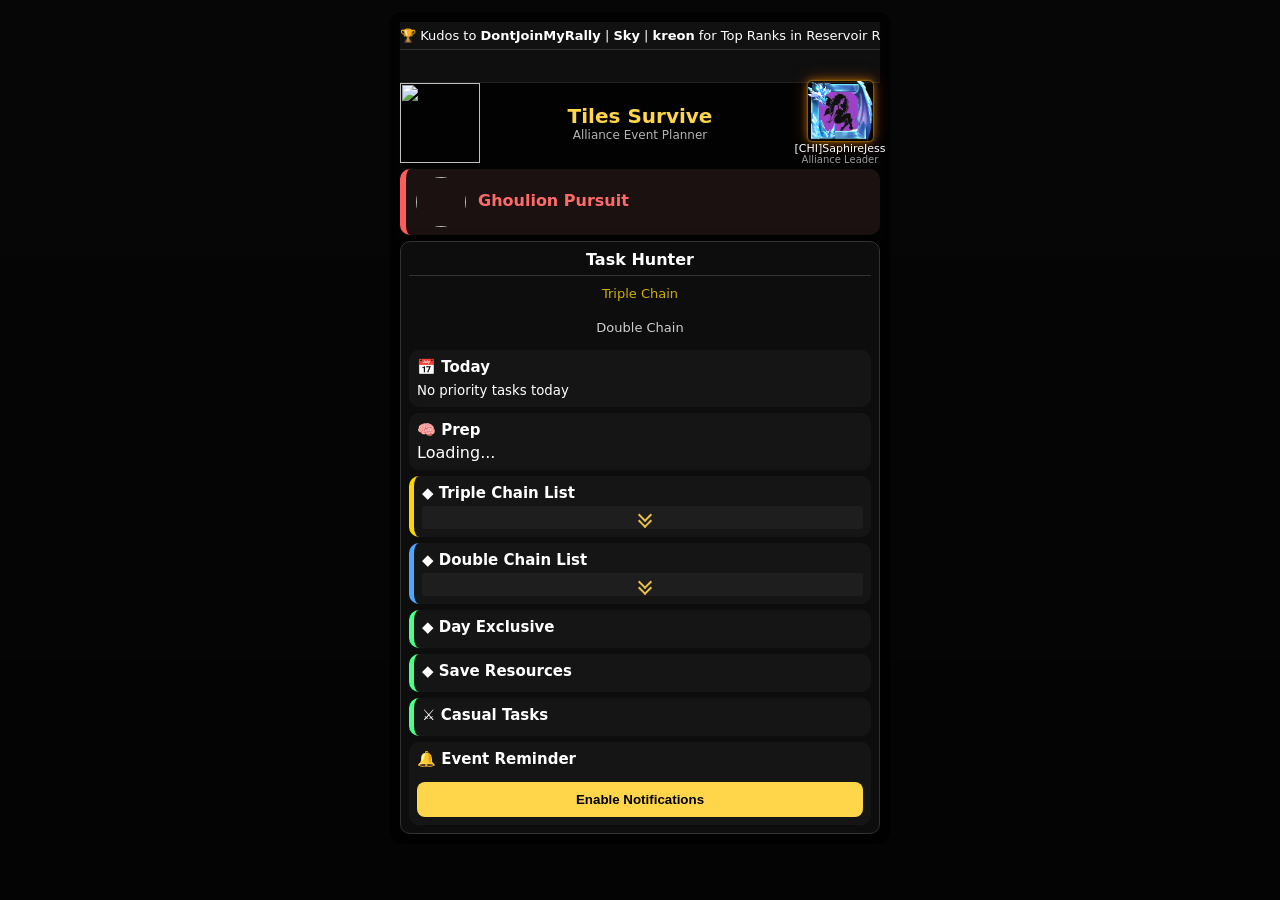
==== commit 8968d4a7: "Update index.html" ====
--- a/index.html
+++ b/index.html
@@ -17,18 +17,18 @@
 z-index:999;
 }
 
-/* scrolling text */
+/* scrolling text top ticker*/
 .tickerText{
-display:inline-block;
-padding:6px 0;
-padding-left:100%;
-animation: scrollTicker 10s linear infinite;
+  display:inline-block;
+  padding:6px 0;
+  white-space:nowrap;
+  animation: scrollTicker 18s linear infinite;   /* 🔥 slower */
 }
 
 /* animation */
 @keyframes scrollTicker{
-0%{transform:translateX(0);}
-100%{transform:translateX(-100%);}
+  0%{transform:translateX(0);}
+  100%{transform:translateX(-50%);}
 }
 
 /* 🚨 emergency mode */
@@ -73,12 +73,18 @@
 height:32px;               /* controlled height */
 }
 
+/* scrolling text bottom ticker*/  
 .eventScroll{
-display:flex;              /* change from inline-block */
-align-items:center;        /* center vertically */
-animation: scrollTicker 30s linear infinite;
-}
-
+  display:inline-flex;          /* 🔥 key change */
+  white-space:nowrap;
+  animation: scrollTicker 20s linear infinite;  /* slower */
+}
+
+.scrollInner{
+  display:inline-flex;
+}  
+
+  
 .eventItem{
 margin-right:50px;      /* was 40px */
 display:flex;
@@ -1033,10 +1039,20 @@
 
 // 🔥 APPLY MESSAGE
 if(isEmergency){
-text.innerHTML = "🚨 " + data.message;
+let msg = isEmergency
+  ? "🚨 " + data.message
+  : (data.normalMessage || data.message);
+
+// 🔥 duplicate text (this removes gap)
+text.innerHTML = msg + " • " + msg;
 ticker.classList.add("emergency");
 }else{
-text.innerHTML = data.normalMessage || data.message;
+let msg = isEmergency
+  ? "🚨 " + data.message
+  : (data.normalMessage || data.message);
+
+// 🔥 duplicate text (this removes gap)
+text.innerHTML = msg + " • " + msg;
 ticker.classList.remove("emergency");
 }
 
@@ -1302,7 +1318,7 @@
 });
 
 document.getElementById("eventTicker").innerHTML =
-'<div class="eventScroll">' + html + html + '</div>';
+'<div class="eventScroll"><div class="scrollInner">' + html + html + '</div></div>';
 }    
 
 async function loadTasks(){
@@ -1355,7 +1371,10 @@
 let {triple, double, dayExclusive} = getTasks();
 
 // 🔥 collect next day tasks
-let nextDayTasks = [...triple, ...double, ...dayExclusive].filter(t => t.d === nextDay);
+let nextDayTasks = [...triple, ...double, ...dayExclusive]
+  .filter(t => {
+    return t.d === nextDay;   // 🔥 ONLY tomorrow
+  });
 
 nextDayTasks
 .sort((a,b)=>{
@@ -2102,6 +2121,7 @@
 ]).then(() => {
 
   // 🔹 INITIAL RENDER (after data is ready)
+  
   renderTriple();
   renderDouble();
   renderDayExclusive();
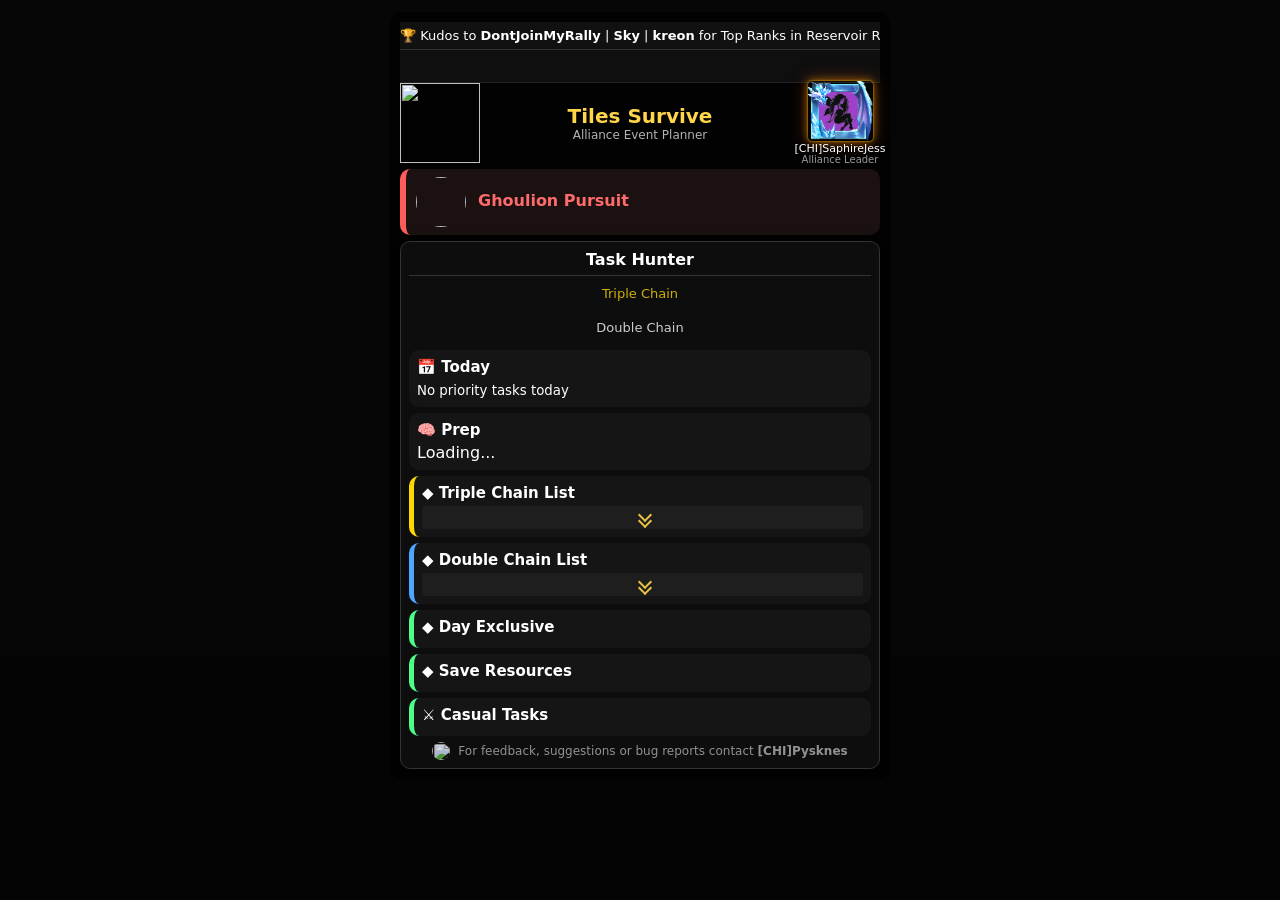
==== commit 5dd9507b: "Update index.html" ====
--- a/index.html
+++ b/index.html
@@ -830,6 +830,23 @@
   }
 
 }
+
+.feedbackBar{
+  display:flex;
+  align-items:center;
+  justify-content:center;
+  gap:8px;
+  font-size:12px;
+  color:#aaa;
+  margin-top:6px;
+  opacity:0.85;
+}
+
+.feedbackAvatar{
+  width:18px;
+  height:18px;
+  border-radius:50%;
+}
   
 </style>
 </head>
@@ -937,9 +954,9 @@
 
 </div>
 
-<div class="card">
-<h2>🔔 Event Reminder</h2>
-<button onclick="enableNotifications()">Enable Notifications</button>
+<div class="feedbackBar">
+  <img src="psyknes.png" class="feedbackAvatar">
+  <span>For feedback, suggestions or bug reports contact <strong>[CHI]Pysknes</strong></span>
 </div>
 
 
@@ -1338,7 +1355,7 @@
 
   dayExclusive: e.category === "Exclusive"
 }));
-
+loadPrep();   // 🔥 force reload after tasks ready
 console.log("Tasks loaded:", rawData);  
   
 }catch(e){
@@ -1368,6 +1385,12 @@
 
 let nextDay = days[tomorrowUTC.getUTCDay()];
 
+// 🔥 WAIT until tasks are ready
+if(!rawData || rawData.length === 0){
+  console.log("Prep skipped: tasks not ready");
+  return;
+}  
+  
 let {triple, double, dayExclusive} = getTasks();
 
 // 🔥 collect next day tasks
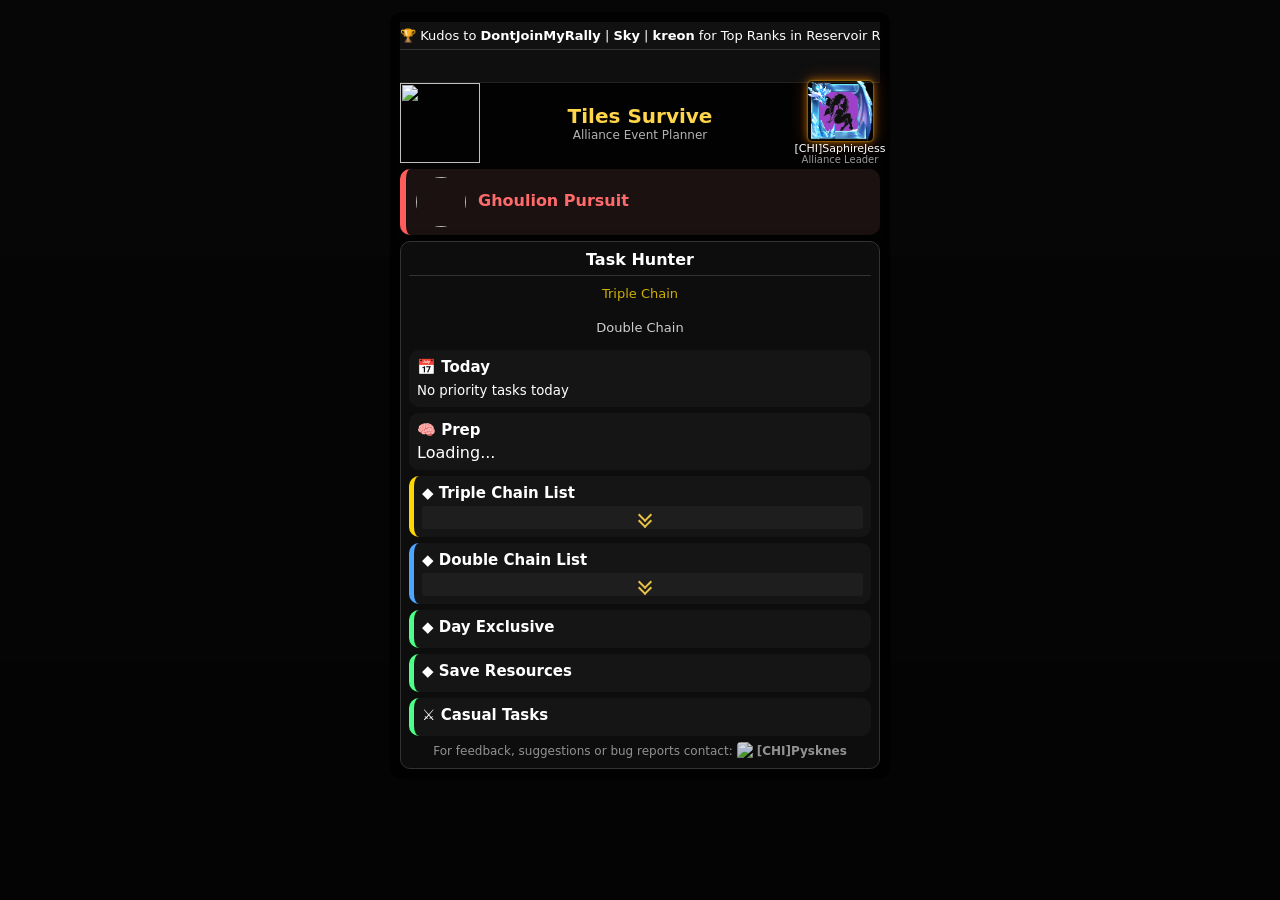
==== commit dc5c25fe: "Update index.html" ====
--- a/index.html
+++ b/index.html
@@ -832,20 +832,25 @@
 }
 
 .feedbackBar{
-  display:flex;
-  align-items:center;
-  justify-content:center;
-  gap:8px;
+  text-align:center;
   font-size:12px;
   color:#aaa;
   margin-top:6px;
   opacity:0.85;
 }
 
+.feedbackBar span{
+  display:inline-flex;
+  align-items:center;
+  gap:4px;
+}
+
+/* image */
 .feedbackAvatar{
-  width:18px;
   height:18px;
-  border-radius:50%;
+  width:auto;
+  border-radius:4px;
+  object-fit:contain;
 }
   
 </style>
@@ -955,8 +960,11 @@
 </div>
 
 <div class="feedbackBar">
-  <img src="psyknes.png" class="feedbackAvatar">
-  <span>For feedback, suggestions or bug reports contact <strong>[CHI]Pysknes</strong></span>
+  <span>
+    For feedback, suggestions or bug reports contact: 
+    <img src="psyknes.png" class="feedbackAvatar">
+    <strong>[CHI]Pysknes</strong>
+  </span>
 </div>
 
 
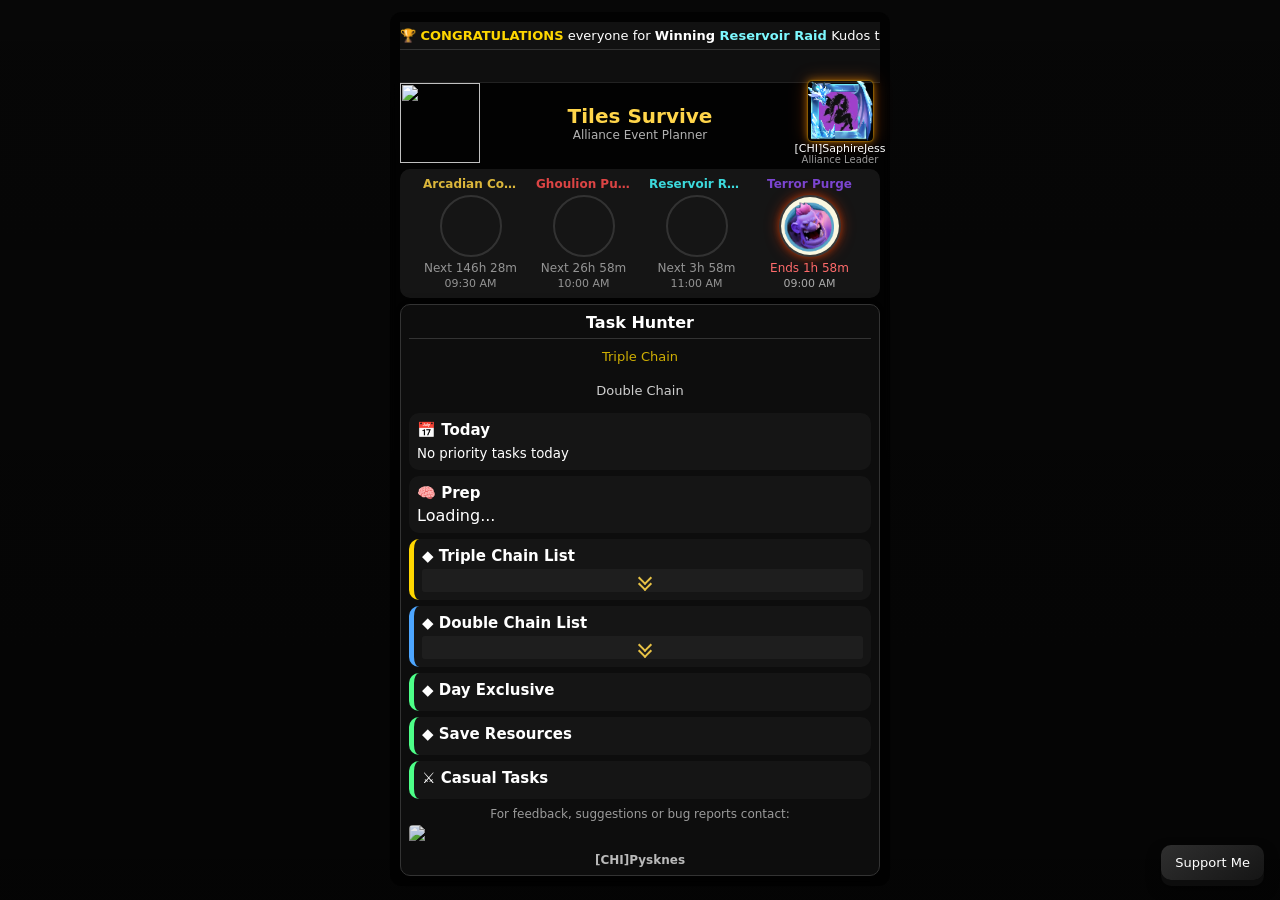
==== commit 57d3d6f9: "Effects Update index.html" ====
--- a/index.html
+++ b/index.html
@@ -125,7 +125,7 @@
 
 body::before{
 content:"";
-position:fixed;
+position:absolute;
 top:0;
 left:0;
 width:100%;
@@ -258,6 +258,7 @@
 }  
 
 .ghoulionCard{
+display:none;  
 border-left:6px solid #ff5c5c;
 background:#1b1111;
 padding:8px 10px;  
@@ -835,29 +836,788 @@
   text-align:center;
   font-size:12px;
   color:#aaa;
-  margin-top:6px;
-  opacity:0.85;
-}
-
-.feedbackBar span{
-  display:inline-flex;
-  align-items:center;
-  gap:4px;
+  margin-top:8px;
+  opacity:0.9;
+}
+
+/* text */
+.feedbackText{
+  margin-bottom:4px;
 }
 
 /* image */
 .feedbackAvatar{
-  height:18px;
+  display:block;
+  margin:0 auto;
+  height:24px;        /* slightly bigger for focus */
   width:auto;
-  border-radius:4px;
+  border-radius:4px;  /* slight rounding */
   object-fit:contain;
+}
+
+/* name */
+.feedbackName{
+  margin-top:4px;
+  font-weight:600;
+  color:#ccc;
+}
+
+.shortEventRow{
+  font-size: 12px;
+  color: #ccc;
+}
+
+.shortLabel{
+  font-weight: 600;
+  color: #fff;
+}
+
+.shortTimer{
+  color: #aaa;
+}
+
+.shortRange{
+  color: #888;
+}
+
+.shortDot{
+  margin: 0 6px;
+  color: #555;
+}
+
+.ghoulionBar.cooldown {
+  opacity: 0.7;
+  box-shadow: none;
+}
+
+/* 🔹 Short Events Row (NEW) */
+
+#shortEventsRow{
+  display:flex;
+  justify-content:center;   /* 🔥 key change */
+  align-items:center;
+  gap:12px;
+  flex-wrap:nowrap;
+}
+
+.seItem{
+  text-align:center;
+  flex:0 0 auto;
+  width:72px;   /* 🔥 slightly smaller for mobile fit */
+}
+
+.seName{
+  font-size:11px;
+  font-weight:600;
+  margin-bottom:4px;
+
+  white-space:nowrap;
+  overflow:hidden;
+  text-overflow:ellipsis;
+}
+
+.seCircle{
+  width:48px;
+  height:48px;
+  border-radius:50%;
+  margin:0 auto 4px;
+  overflow:hidden;
+  border:2px solid rgba(255,255,255,0.15);
+  position:relative;
+}
+
+.seCircle img{
+  width:100%;
+  height:100%;
+  object-fit:cover;
+}
+
+.seTimer{
+  font-size:11px;
+  margin-bottom:2px;
+  white-space:nowrap;   /* 🔥 critical */
+}
+
+.seTime{
+  font-size:10px;
+  color:#aaa;
+}  
+
+@media (max-width: 600px){
+
+  #shortEventsRow{
+    gap:8px;   /* tighter spacing */
+  }
+
+  .seItem{
+    width:65px;
+  }
+
+  .seCircle{
+    width:42px;
+    height:42px;
+  }
+
+  .seName{
+    font-size:10px;
+  }
+
+  .seTimer{
+    font-size:10px;
+  }
+
+  .seTime{
+    font-size:9px;
+  }
+
+}  
+
+@media (min-width: 601px){
+
+  #shortEventsRow{
+    justify-content:center;
+    gap:18px;
+  }
+
+  .seItem{
+    width:95px;
+  }
+
+  .seCircle{
+    width:58px;
+    height:58px;
+  }
+
+  .seName{
+    font-size:12px;
+  }
+
+  .seTimer{
+    font-size:12px;
+  }
+
+  .seTime{
+    font-size:11px;
+  }
+
+}
+
+/* ⚪ COOLDOWN */
+
+.seItem.cooldown{
+  opacity:0.85;
+}
+  
+/* 🟢 ALERT STATE */
+
+.seItem.alert .seCircle{
+  box-shadow:
+    0 0 6px rgba(80,255,120,0.6),
+    0 0 14px rgba(80,255,120,0.8);
+}
+  
+/* 🔥 ACTIVE FIRE EFFECT */
+
+.seItem.active .seCircle{
+  position:relative;
+
+  /* base glow */
+  box-shadow:
+    0 0 6px rgba(255,80,0,0.4),
+    0 0 14px rgba(255,60,0,0.5);
+
+  animation: creatureBreath 2.4s ease-in-out infinite;
+}
+
+
+
+/* 🔥 soft heat aura */
+.seItem.active .seCircle::after{
+  content:"";
+  position:absolute;
+  inset:-8px;
+  border-radius:50%;
+
+  background: radial-gradient(
+    circle,
+    rgba(255,120,0,0.25) 0%,
+    rgba(255,80,0,0.15) 40%,
+    transparent 70%
+  );
+
+  animation: heatWave 2.4s ease-in-out infinite;
+  pointer-events:none;
+}
+
+/* 🦇 TEMP TEST — Terror bats */
+/* 🦇 Terror bats FIXED */
+/* 🦇 Terror bats — CLEAN VERSION */
+/* 🦇 Terror bats FIXED */
+.seItem.terrorActive .seCircle::before{
+  content:"";
+  position:absolute;
+
+  top:-30%;
+  left:-30%;
+  width:160%;
+  height:160%;
+
+  transform-origin:center;
+
+  background:url("images/effects/bats.gif") center/contain no-repeat;
+
+  pointer-events:none;
+
+  /* 🔥 removes white dominance */
+  mix-blend-mode:multiply;
+
+  opacity:0.75;
+
+  z-index:3;
+
+  animation: batBurst 1.2s cubic-bezier(.2,.8,.2,1);
+}
+  
+.seItem.active .seCircle img{
+  animation: microShift 3s ease-in-out infinite;
+}
+
+@keyframes batBurst{
+  0%{
+    transform: scale(0.4) translateY(10%);
+    opacity:0;
+  }
+
+  30%{
+    transform: scale(1.3) translateY(-5%);
+    opacity:1;
+  }
+
+  60%{
+    transform: scale(1.1) translateY(0%);
+    opacity:0.9;
+  }
+
+  100%{
+    transform: scale(1) translateY(0%);
+    opacity:0.85;
+  }
+}
+/* 🔥 Ghoulion fire animation */
+.seItem.ghoulionActive .seCircle{
+  position:relative;
+  overflow:hidden;
+}
+
+.seItem.ghoulionActive .seCircle::before{
+  content:"";
+  position:absolute;
+
+  top:-35%;
+  left:-35%;
+  width:170%;
+  height:170%;
+
+  background:url("images/effects/lion.gif") center/contain no-repeat;
+
+  pointer-events:none;
+  z-index:3;
+
+  transform-origin:center;
+
+  animation: ghoulionCycle 8s infinite;
+}  
+
+.seItem.ghoulionActive .seCircle::after{
+  content:"";
+  position:absolute;
+  inset:0;
+  border-radius:50%;
+
+  box-shadow:0 0 20px rgba(255,80,0,0.6);
+
+  pointer-events:none;
+  z-index:2;
+
+  animation: ghoulionGlow 2s ease-in-out infinite;
+}
+
+@keyframes ghoulionGlow{
+  0%,100%{ opacity:0.5; }
+  50%{ opacity:1; }
+}  
+  
+@keyframes ghoulionCycle{
+
+  /* idle */
+  0%, 85%, 100%{
+    transform: scale(1);
+    opacity:0.85;
+  }
+
+  /* start roar */
+  88%{
+    transform: scale(1.4) rotate(3deg);
+    opacity:1;
+  }
+
+  /* peak */
+  92%{
+    transform: scale(1.2) rotate(-2deg);
+    opacity:1;
+  }
+
+  /* settle */
+  96%{
+    transform: scale(1);
+    opacity:0.85;
+  }
+}  
+/* ⚔️ Arcadian charge effect */
+.seItem.arcadianActive .seCircle{
+  position:relative;
+  overflow:hidden;
+}
+
+.seItem.arcadianActive .seCircle::before{
+  content:"";
+  position:absolute;
+
+  top:-30%;
+  left:-30%;
+  width:160%;
+  height:160%;
+
+  background:url("images/effects/arcadian.gif") center/contain no-repeat;
+
+  pointer-events:none;
+  z-index:3;
+
+  transform-origin:center;
+
+  animation: arcadianCharge 10s infinite;
+}  
+
+@keyframes arcadianCharge{
+
+  /* idle */
+  0%, 85%, 100%{
+    transform: scale(1);
+    opacity:0.85;
+  }
+
+  /* charge forward */
+  88%{
+    transform: scale(1.2) translateY(-2%);
+    opacity:1;
+  }
+
+  /* impact */
+  91%{
+    transform: scale(1.3) translateY(1%);
+  }
+
+  /* recoil */
+  94%{
+    transform: scale(1.1);
+  }
+
+  /* settle */
+  97%{
+    transform: scale(1);
+  }
+}
+
+.seItem.arcadianActive .seCircle::after{
+  content:"";
+  position:absolute;
+  inset:0;
+  border-radius:50%;
+
+  background:radial-gradient(circle, rgba(200,230,255,0.5), transparent 70%);
+
+  opacity:0;
+
+  pointer-events:none;
+  z-index:2;
+
+  animation: arcadianFlash 10s infinite;
+}
+
+@keyframes arcadianFlash{
+  0%, 85%, 100%{ opacity:0; }
+
+  90%{ opacity:0.6; }
+
+  93%{ opacity:0; }
+}
+
+/* 🌊 Reservoir Raid — glass ripple */
+.seItem.rrActive .seCircle{
+  position:relative;
+  overflow:hidden;
+}
+
+.seItem.rrActive .seCircle::before{
+  content:"";
+  position:absolute;
+
+  inset:-20%;
+
+  background:url("images/effects/rr.gif") center/cover no-repeat;
+
+  pointer-events:none;
+  z-index:2;
+
+  /* 🔥 KEY: very subtle */
+  opacity:0.8;
+
+  /* glass feel */
+  mix-blend-mode:overlay;
+
+  animation: rrRipple 8s linear infinite;
+}
+
+@keyframes rrRipple{
+  0%{
+    transform: scale(1) translateY(0);
+  }
+
+  50%{
+    transform: scale(1.05) translateY(-2%);
+  }
+
+  100%{
+    transform: scale(1) translateY(0);
+  }
+}
+
+.seItem.rrActive .seCircle::after{
+  content:"";
+  position:absolute;
+  inset:0;
+  border-radius:50%;
+
+  background:radial-gradient(
+    circle at 30% 30%,
+    rgba(255,255,255,0.25),
+    transparent 60%
+  );
+
+  opacity:0.4;
+
+  pointer-events:none;
+  z-index:3;
+
+  animation: rrShimmer 6s ease-in-out infinite;
+}
+
+@keyframes rrShimmer{
+  0%,100%{ opacity:0.2; }
+  50%{ opacity:0.5; }
+}
+  
+@keyframes microShift{
+  0%{ transform:translateX(0); }
+  50%{ transform:translateX(1px); }
+  100%{ transform:translateX(0); }
+}  
+  
+/* 🫁 breathing motion */
+@keyframes creatureBreath{
+  0%{
+    transform:scale(1);
+  }
+  40%{
+    transform:scale(1.06);
+  }
+  60%{
+    transform:scale(1.08);
+  }
+  100%{
+    transform:scale(1);
+  }
+}
+
+/* 🌡 heat shimmer */
+@keyframes heatWave{
+  0%{
+    opacity:0.4;
+    transform:scale(1);
+  }
+  50%{
+    opacity:0.8;
+    transform:scale(1.15);
+  }
+  100%{
+    opacity:0.4;
+    transform:scale(1);
+  }
+}
+  
+@keyframes flameFlicker{
+  0%{opacity:0.5;}
+  50%{opacity:1;}
+  100%{opacity:0.5;}
+}
+
+  
+/* 🔹 Floating Support Widget */
+
+#globalFloatingRoot{
+  position:fixed;
+  inset:0;
+  z-index:2147483647;
+  pointer-events:none;
+}
+
+#supportWidget{
+  position:absolute;
+  bottom:20px;
+  right:16px;
+  pointer-events:auto;
+}
+  
+#supportPanel{
+  position:absolute;
+  bottom:45px;   /* 🔥 ensures it opens ABOVE button */
+  right:0;
+
+  margin-top:0;
+  width:180px;
+  background:#111;
+  border-radius:10px;
+  padding:10px;
+  text-align:center;
+
+  border:1px solid rgba(255,255,255,0.08);
+  box-shadow:0 6px 20px rgba(0,0,0,0.6);
+
+  display:none;
+}  
+
+ 
+  
+/* 🔥 3D Button */
+#supportBtn{
+  background:linear-gradient(145deg,#2f2f2f,#151515);
+  color:#fff;
+  padding:10px 14px;
+  border-radius:10px;
+  font-size:13px;
+  cursor:pointer;
+  position:relative;
+  overflow:hidden;
+
+  user-select:none;
+  -webkit-user-select:none;
+  -webkit-tap-highlight-color: transparent;
+
+  /* 🔥 3D depth */
+  box-shadow:
+    0 6px 0 #0d0d0d,           /* bottom edge */
+    0 8px 14px rgba(0,0,0,0.6);
+
+  transition:all 0.12s ease;
+  animation:supportBreath 6s ease-in-out infinite;
+}
+
+@keyframes supportBreath{
+  0%,100%{
+    box-shadow:
+      0 6px 0 #0d0d0d,
+      0 8px 14px rgba(0,0,0,0.6);
+  }
+
+  50%{
+    box-shadow:
+      0 6px 0 #0d0d0d,
+      0 8px 18px rgba(255,215,0,0.25);
+  }
+
+  /* ⚡ sync with electric pulse */
+  88%{
+    box-shadow:
+      0 6px 0 #0d0d0d,
+      0 8px 22px rgba(0,255,255,0.6);
+  }
+
+  92%{
+    box-shadow:
+      0 6px 0 #0d0d0d,
+      0 8px 14px rgba(0,0,0,0.6);
+  }
+}
+  
+@keyframes supportPulse{
+  0%,100%{ box-shadow:0 4px 10px rgba(0,0,0,0.6); }
+  50%{ box-shadow:0 4px 14px rgba(255,215,0,0.4); }
+}  
+
+#supportBtn:active{
+  transform:translateY(4px);
+
+  box-shadow:
+    0 2px 0 #0d0d0d,
+    0 4px 8px rgba(0,0,0,0.5);
+}
+  
+#supportBtn:hover{
+  transform:translateY(-2px);
+}
+
+#supportBtn::before{
+  content:"";
+  position:absolute;
+  inset:0;
+  border-radius:10px;
+  animation:electricPulse 5s infinite;
+
+  background:linear-gradient(
+    120deg,
+    transparent 40%,
+    rgba(0,255,255,0.9) 48%,
+    rgba(0,255,255,0.4) 52%,
+    transparent 60%
+  );
+
+  opacity:0;
+  transform:translateX(-120%);
+}
+
+@keyframes electricPulse{
+
+  /* idle */
+  0%, 85%, 100%{
+    opacity:0;
+    transform:translateX(-120%);
+  }
+
+  /* ⚡ quick strike */
+  88%{
+    opacity:1;
+    transform:translateX(20%);
+  }
+
+  90%{
+    opacity:0.6;
+    transform:translateX(60%);
+  }
+
+  92%{
+    opacity:0;
+    transform:translateX(120%);
+  }
+}  
+  
+#supportBtn::after{
+  content:"";
+  position:absolute;
+  inset:0;
+  border-radius:10px;
+
+  background:linear-gradient(
+    120deg,
+    transparent,
+    rgba(255,255,255,0.08),
+    transparent
+  );
+
+  opacity:0;
+  transition:0.3s;
+}
+
+#supportBtn:hover::after{
+  opacity:1;
+}
+  
+/* 🔹 Panel */
+
+
+/* Title */
+.supportTitle{
+  font-size:12px;
+  color:#bbb;
+  margin-bottom:8px;
+}
+
+/* ID */
+.supportId{
+  font-size:14px;
+  font-weight:600;
+  color:#4cff88;
+  margin-bottom:8px;
+  letter-spacing:1px;
+}
+
+/* Button */
+#copyBtn{
+  width:100%;
+  padding:6px;
+  border:none;
+  border-radius:6px;
+  cursor:pointer;
+
+  background:#222;
+  color:#fff;
+
+  transition:0.2s;
+}
+
+#copyBtn:hover{
+  background:#333;
+}
+
+/* Copy message */
+#copyMsg{
+  margin-top:6px;
+  font-size:11px;
+  color:#4cff88;
+  display:none;
+}
+
+/* 🔥 Terror bats overlay (FIXED) */
+.seItem.terrorActive .seCircle{
+  position:relative;
+  /* keep clipping intact */
+  overflow:hidden;
+}
+
+/* 🦇 Bats layer */
+.seItem.terrorActive .seCircle::after{
+  content:"";
+  position:absolute;
+  inset:0;                 /* stay INSIDE circle */
+  border-radius:50%;       /* 🔥 keeps it circular */
+
+  background:url("images/effects/bats.gif") center/cover no-repeat;
+
+  pointer-events:none;
+
+  mix-blend-mode:screen;
+  opacity:0.85;
+
+  animation:batFade 1s ease;
+}
+
+/* soft appearance */
+@keyframes batFade{
+  from{
+    opacity:0;
+    transform:scale(0.9);
+  }
+  to{
+    opacity:0.85;
+    transform:scale(1);
+  }
 }
   
 </style>
 </head>
 
 <body>
-
+<div id="globalFloatingRoot"></div>
+  
 <div class="appContainer"> 
 
 <div id="ticker">
@@ -903,8 +1663,12 @@
 </div>
 
 </div>
-  
-<div class="card hunterUnified">
+
+ <div class="card" id="shortEventsContainer">
+  <div id="shortEventsRow"></div>
+</div> 
+  
+<div id="taskHunter" class="card hunterUnified">
 
 <div class="hunterTitle">Task Hunter</div>
 
@@ -960,17 +1724,224 @@
 </div>
 
 <div class="feedbackBar">
-  <span>
-    For feedback, suggestions or bug reports contact: 
-    <img src="psyknes.png" class="feedbackAvatar">
-    <strong>[CHI]Pysknes</strong>
-  </span>
+  <div class="feedbackText">
+    For feedback, suggestions or bug reports contact:
+  </div>
+
+  <img src="psyknes.png" class="feedbackAvatar">
+
+  <div class="feedbackName">
+    [CHI]Pysknes
+  </div>
 </div>
 
 
 <script>
-  
- 
+
+let maintenanceData = null;
+let maintenanceMessageIndex = 0;
+let maintenanceLastSwitch = 0;  
+let currentMaintenanceState = null;  
+
+function getMaintenanceState(){
+
+if(!maintenanceData) return "normal";
+
+let now = new Date();
+
+// 🔴 EMERGENCY
+if(maintenanceData.emergency?.main){
+  return "emergency";
+}
+
+// 🟡 SCHEDULED
+let s = maintenanceData.scheduled;
+if(!s || !s.main) return "normal";
+
+// 🔥 Find THIS WEEK'S scheduled start
+let start = new Date(now);
+
+// Move to this week's scheduled day
+let diff = s.day - now.getUTCDay();
+start.setUTCDate(now.getUTCDate() + diff);
+start.setUTCHours(s.hour, 0, 0, 0);
+
+// 🔥 If start is in future → move to last week's occurrence
+if(start > now){
+  start.setUTCDate(start.getUTCDate() - 7);
+}
+
+let duration = s.duration;
+
+// 🔥 INFINITE MODE (duration = 0)
+if(duration === 0){
+  return "scheduled";
+}
+
+// 🔥 NORMAL WINDOW (duration > 0)
+if(duration > 0){
+  let end = new Date(start.getTime() + duration * 60000);
+
+  if(now >= start && now <= end){
+    return "scheduled";
+  }
+}
+
+// 🔥 INFINITE MODE (duration = 0)
+if(duration === 0){
+  // Only stay active if we are in the SAME week cycle
+  let endOfDay = new Date(start);
+  endOfDay.setUTCHours(23, 59, 59, 999);
+
+  if(now >= start && now <= endOfDay){
+    return "scheduled";
+  }
+}
+
+return "normal";
+}
+
+function updateMaintenanceMessage(){
+
+let msgBox = document.getElementById("maintenanceMessage");
+if(!msgBox || !maintenanceData) return;
+
+let m = maintenanceData.messages;
+
+if(m.mode === "rotate" && m.rotate.length){
+
+  let now = Date.now();
+
+  // 🔥 FIRST TIME INIT (IMPORTANT FIX)
+  if(maintenanceLastSwitch === 0){
+    maintenanceLastSwitch = now;
+  }
+
+  // 🔁 ROTATE
+  if(now - maintenanceLastSwitch >= m.interval * 1000){
+    maintenanceMessageIndex = (maintenanceMessageIndex + 1) % m.rotate.length;
+    maintenanceLastSwitch = now;
+  }
+
+  msgBox.innerText = m.rotate[maintenanceMessageIndex];
+
+}else{
+  msgBox.innerText = m.static;
+}
+}
+
+function updateMaintenanceTimer(){
+
+let timerEl = document.getElementById("maintenanceTimer");
+if(!timerEl || !maintenanceData) return;
+
+let s = maintenanceData.scheduled;
+let now = new Date();
+
+let currentDay = now.getUTCDay();
+let diff = currentDay - s.day;
+
+let start = new Date(now);
+start.setUTCHours(s.hour,0,0,0);
+start.setUTCDate(now.getUTCDate() - diff);
+
+if(start > now){
+  start.setUTCDate(start.getUTCDate() - 7);
+}
+
+if(s.duration > 0){
+
+  let end = new Date(start.getTime() + s.duration * 60000);
+  let remaining = end - now;
+
+  if(remaining > 0){
+    let h = Math.floor(remaining/1000/60/60);
+    let m = Math.floor((remaining/1000/60)%60);
+
+    timerEl.innerText = "Ends in " + h + "h " + m + "m";
+  }
+
+}else{
+  timerEl.innerText = "Maintenance ongoing";
+}
+}
+  
+function applyMaintenanceUI(){
+
+let state = getMaintenanceState();
+
+// 🔥 DO NOTHING if state hasn't changed
+if(state === currentMaintenanceState) return;
+
+currentMaintenanceState = state;
+
+let hunter = document.getElementById("taskHunter");
+
+let hideIds = [
+  "tripleList",
+  "doubleList",
+  "todayPanel",
+  "prepContent"
+];
+
+// 🔴 EMERGENCY
+if(state === "emergency"){
+
+  if(hunter){
+    hunter.innerHTML = `
+      <div style="text-align:center; padding:20px;">
+        <div style="font-size:18px; margin-bottom:8px;">
+          🚧 Emergency Maintenance
+        </div>
+        <div id="maintenanceMessage" style="color:#aaa; font-size:13px;"></div>
+      </div>
+    `;
+  }
+
+  updateMaintenanceMessage();
+  return;
+}
+
+// 🟡 SCHEDULED
+if(state === "scheduled"){
+
+  if(hunter){
+    hunter.innerHTML = `
+      <div style="text-align:center; padding:16px;">
+        <div style="font-size:16px; margin-bottom:6px;">
+          🔧 Maintenance in progress
+        </div>
+        <div id="maintenanceTimer" style="font-size:13px; color:#ccc; margin-bottom:6px;"></div>
+        <div id="maintenanceMessage" style="font-size:12px; color:#aaa;"></div>
+      </div>
+    `;
+  }
+
+  updateMaintenanceMessage();
+  updateMaintenanceTimer();
+
+  hideIds.forEach(id=>{
+    let el = document.getElementById(id);
+    if(el) el.style.display = "none";
+  });
+
+  return;
+}
+
+// 🟢 NORMAL (RESTORE ONLY ONCE)
+if(state === "normal"){
+
+  // 🔥 DO NOT call initHunterUI()
+  // Let your existing system render naturally
+
+  hideIds.forEach(id=>{
+    let el = document.getElementById(id);
+    if(el) el.style.display = "";
+  });
+
+}
+}
+
 function getLocalDay(hourUTC, dayStr){
 
 if(hourUTC === "ALL" || hourUTC === undefined){
@@ -1087,6 +2058,28 @@
 
 }
 
+function formatHM(ms){
+  ms = Math.max(0, ms);
+
+  let totalSec = Math.floor(ms / 1000);
+  let h = Math.floor(totalSec / 3600);
+  let m = Math.floor((totalSec % 3600) / 60);
+
+  return `${h}h ${m}m`;
+}
+function formatTime12(date){
+  let h = date.getHours();
+  let m = date.getMinutes();
+
+  let ampm = h >= 12 ? "PM" : "AM";
+  h = h % 12;
+  h = h ? h : 12;
+
+  let mm = m < 10 ? "0" + m : m;
+
+  return `${h}:${mm} ${ampm}`;
+}  
+  
 async function loadSpecialEvents(){
   try{
 
@@ -1108,156 +2101,162 @@
 
 function getActiveShortEvent(){
 
-let now = new Date();
-
-let candidates = [];
-
-shortEvents.forEach(e => {
-
-if(!e.active) return;
-
-let start = new Date(e.start);
-let durationMs = e.duration * 60 * 1000;
-
-let active = false;
-let prep = false;
-let cooldown = false;
-
-if(e.repeat > 0){
-
-let repeatMs = e.repeat * 60 * 60 * 1000;
-
-// 🔥 FIX: handle first cycle properly
-let diff = now - start;
-
-let cycle = diff < 0 ? 0 : Math.floor(diff / repeatMs);
-let cycleStart = new Date(start.getTime() + cycle * e.repeat * 60 * 60 * 1000);
-let cycleEnd = new Date(cycleStart.getTime() + durationMs);
-
-let remaining = cycleEnd - now;
-
-if(now >= cycleStart && now <= cycleEnd){
-active = true;
-if(remaining <= 5 * 60 * 1000) cooldown = true;
-}else if(now < cycleStart){
-prep = true;
-}else{
-cooldown = true;
-}
-
-candidates.push({
-event:e,
-state: active ? "active" : prep ? "prep" : "cooldown",
-priority: (e.priority !== undefined ? e.priority : 999),
-start:cycleStart,
-end:cycleEnd
-});
-
-}else{
-
-// 🔥 non-repeating short event (fixed)
-let end = new Date(start.getTime() + durationMs);
-
-if(now < start){
-
-// PREP
-candidates.push({
-event:e,
-state: "prep",
-priority:e.priority || 999,
-start:start,
-end:end
-});
-
-}else if(now >= start && now <= end){
-
-// ACTIVE / COOLDOWN
-let remaining = end - now;
-
-candidates.push({
-event:e,
-state: remaining <= 5 * 60 * 1000 ? "cooldown" : "active",
-priority:e.priority || 999,
-start:start,
-end:end
-});
-
-}
-
-// after end → ignored
-
-}
-
-});
-
-if(candidates.length === 0) return null;
-
-// 🔥 PRIORITY SORT
-candidates.sort((a,b)=>{
-
-let order = {active:0, prep:1, cooldown:2};
-
-if(order[a.state] !== order[b.state]){
-return order[a.state] - order[b.state];
-}
-
-return a.priority - b.priority;
-
-});
-
-return candidates[0];
-}
-
+  let now = new Date();
+
+  let activeOrAlert = [];
+  let cooldownList = [];
+
+  shortEvents.forEach(e => {
+
+    if(!e.active) return;
+
+    let baseAlert = new Date(e.alert_start || e.alertStart);
+    let baseStart = new Date(e.start);
+    let baseEnd = new Date(e.end);
+
+    let repeatMs = e.repeat > 0 ? e.repeat * 60 * 60 * 1000 : 0;
+
+    let cycles = 0;
+
+if(repeatMs > 0){
+  let diff = now - baseStart;
+
+  if(diff > 0){
+    cycles = Math.floor(diff / repeatMs);
+  }else{
+    cycles = 0; // 🔥 prevents backward cycle
+  }
+}
+
+    // 🔥 CURRENT cycle
+    let alertStart = new Date(baseAlert.getTime() + cycles * repeatMs);
+    let start = new Date(baseStart.getTime() + cycles * repeatMs);
+    let end = new Date(baseEnd.getTime() + cycles * repeatMs);
+
+    // 🔥 NEXT cycle
+    let nextStart = new Date(start.getTime() + repeatMs);
+
+    let state = "";
+
+    if(now < alertStart){
+      state = "cooldown";
+      start = nextStart;
+    }
+    else if(now < start){
+      state = "alert";
+    }
+    else if(now <= end){
+      state = "active";
+    }
+    else{
+      state = "cooldown";
+      start = nextStart;
+    }
+
+    let item = {
+      event: e,
+      state: state,
+      priority: e.priority || 999,
+      start: start,
+      end: end
+    };
+
+    if(state === "active" || state === "alert"){
+      activeOrAlert.push(item);
+    }else{
+      cooldownList.push(item);
+    }
+
+  });
+
+  let pool = activeOrAlert.length ? activeOrAlert : cooldownList;
+
+  if(pool.length === 0) return null;
+
+  pool.sort((a,b)=> a.priority - b.priority);
+
+  return pool[0];
+}
+  
 function updateSpecialBar(){
 
-let data = getActiveShortEvent();
-
-if(!data){
-document.getElementById("ghoulionTimer").innerHTML = "";
-return;
-}
-
-let e = data.event;   // ✅ DEFINE FIRST
-document.getElementById("ghoulionTitle").innerText = e.name;
-document.getElementById("ghoulionTitle").style.color = e.color || "#ffd54f";  
-
-// 🔥 NOW SAFE TO USE
-let imgName = e.name.toLowerCase().replace(/\s+/g,"_");
-let imgSrc = "images/events/" + imgName + ".png";
-
-document.getElementById("ghoulionImg").src = imgSrc;
-
-let now = new Date();
-
-let remaining = data.end - now;
-
-let h = Math.floor(remaining / 1000 / 60 / 60);
-let m = Math.floor((remaining / 1000 / 60) % 60);
-
-let localTime = data.end.toLocaleTimeString([],{
-hour:'2-digit',
-minute:'2-digit',
-hour12:true
-});
-
-let label = "Next";
-
-if(data.state === "active") label = "Active";
-if(data.state === "prep") label = "Next";
-if(data.state === "cooldown") label = "Wrap";
-
-let barClass = "ghoulionBar";
-
-if(data.state === "active") barClass += " active";
-if(data.state === "prep") barClass += " alert";
-
-let timerText =
-"<div class='" + barClass + "'>" +
-label + " • " + localTime +
-" • " + h + "h " + m + "m</div>";
-
-document.getElementById("ghoulionTimer").innerHTML = timerText;
-
+  let data = getActiveShortEvent();
+
+  let timerEl = document.getElementById("ghoulionTimer");
+  let titleEl = document.getElementById("ghoulionTitle");
+  let imgEl = document.getElementById("ghoulionImg");
+
+  if(!data){
+    timerEl.innerHTML = "";
+    return;
+  }
+
+  let e = data.event;
+
+  // 🔹 TITLE + COLOR
+  titleEl.innerText = e.name;
+  titleEl.style.color = e.color || "#ffd54f";
+
+  // 🔹 IMAGE
+  let imgName = e.name.toLowerCase().replace(/\s+/g,"_");
+  imgEl.src = "images/events/" + imgName + ".png";
+
+  let now = new Date();
+
+  let label = "";
+  let remaining = 0;
+  let timeRef = null;
+
+  // 🔥 STATE HANDLING
+  if(data.state === "cooldown"){
+    label = "Next";
+    remaining = data.start - now;
+    timeRef = data.start;
+  }
+  else if(data.state === "alert"){
+    label = "Starts";
+    remaining = data.start - now;
+    timeRef = data.start;
+  }
+  else{
+    label = "Ends";
+    remaining = data.end - now;
+    timeRef = data.end;
+  }
+
+  // 🔥 prevent negative values
+  remaining = Math.max(0, remaining);
+
+  let h = Math.floor(remaining / 1000 / 60 / 60);
+  let m = Math.floor((remaining / 1000 / 60) % 60);
+
+  let localTime = timeRef.toLocaleTimeString([],{
+    hour:'2-digit',
+    minute:'2-digit',
+    hour12:true
+  });
+
+  // 🔥 CLASS HANDLING (FIXED)
+  let barClass = "ghoulionBar";
+
+  if(data.state === "active") barClass += " active";
+  else if(data.state === "alert") barClass += " alert";
+  else barClass += " cooldown";
+
+  // 🔥 COLOR HANDLING (FIXED)
+  let color = "#bbb"; // cooldown default
+
+  if(data.state === "active") color = "#ff6b6b";     // red
+  else if(data.state === "alert") color = "#4cff88"; // green
+
+  // 🔥 FINAL RENDER (OLD STYLE PRESERVED)
+  timerEl.innerHTML =
+    `<div class="${barClass}">
+      <span style="color:${color}">
+        ${label} ${h}h ${m}m
+      </span>
+      <span class="ghTimer"> • ${localTime}</span>
+    </div>`;
 }
 
 function updateLongEventTicker(){
@@ -1346,6 +2345,16 @@
 '<div class="eventScroll"><div class="scrollInner">' + html + html + '</div></div>';
 }    
 
+async function loadMaintenance(){
+
+try{
+let res = await fetch("data/maintenance.json?v=" + Date.now());
+maintenanceData = await res.json();
+}catch(e){
+console.log("Maintenance load error", e);
+}
+}
+  
 async function loadTasks(){
 try{
 let res = await fetch("data/tasks.json");
@@ -1445,7 +2454,7 @@
 else if(t.categories && t.categories.includes("Double")) type = "Double";
 else if(t.categories && t.categories.includes("Exclusive")) type = "Exclusive";
 
-console.log("Checking:", t.task, "→", p);  
+// console.log("Checking:", t.task, "→", p);
 
 if(!p) return;
 
@@ -1522,7 +2531,11 @@
 }
 
 function classifyTasks(){
-console.log("RAW DATA SAMPLE:", rawData[0]);
+if(rawData.length){  
+if(window.debugMode){
+  console.log("RAW DATA SAMPLE:", rawData[0]);
+}
+}
   let tasks = buildTaskMap();
 
   let triple = [];
@@ -2148,7 +3161,8 @@
 Promise.all([
   loadTasks(),
   loadPrep(),
-  loadSpecialEvents()
+  loadSpecialEvents(),
+  loadMaintenance()
 ]).then(() => {
 
   // 🔹 INITIAL RENDER (after data is ready)
@@ -2160,6 +3174,7 @@
   renderCasualTasks();
 
   updateSpecialBar();
+  renderAllShortEvents();
   updateLongEventTicker();
   initHunterUI(); 
   updateTimer();
@@ -2170,6 +3185,7 @@
 setInterval(function(){
   updateTimer();
   updateDoubleTimer();
+  applyMaintenanceUI();
 }, 1000);
 
   // 🔹 LONG EVENT TICKER REFRESH (5 mins)
@@ -2178,6 +3194,7 @@
   // 🔹 UI REFRESH (every 60s)
   setInterval(function(){
     updateSpecialBar();
+    renderAllShortEvents();
     updateTodayPanel();
     
     renderTriple();
@@ -2310,10 +3327,226 @@
   
 updateTodayPanel();
 
+function renderAllShortEvents(){
+
+  let container = document.getElementById("shortEventsRow");
+  if(!container) return;
+
+  let now = new Date();
+
+  let html = shortEvents
+    .filter(e => e.active)
+    .map(e => {
+
+      let baseAlert = new Date(e.alert_start || e.alertStart);
+      let baseStart = new Date(e.start);
+      let baseEnd = new Date(e.end);
+
+      let repeatMs = e.repeat > 0 ? e.repeat * 60 * 60 * 1000 : 0;
+
+      let cycles = 0;
+      let diff = now - baseStart;
+
+      if(repeatMs > 0 && diff > 0){
+        cycles = Math.floor(diff / repeatMs);
+      }
+
+      let alertStart = new Date(baseAlert.getTime() + cycles * repeatMs);
+      let start = new Date(baseStart.getTime() + cycles * repeatMs);
+      let end = new Date(baseEnd.getTime() + cycles * repeatMs);
+
+      let state = "";
+      let label = "";
+      let remaining = 0;
+      let timeRef = start;
+
+      
+      if(now < alertStart){
+        state = "cooldown";
+        label = "Next";
+        remaining = start - now;
+        timeRef = start;
+      }
+      else if(now < start){
+        state = "alert";
+        label = "Starts";
+        remaining = start - now;
+        timeRef = start;
+      }
+      else if(now <= end){
+        state = "active";
+        label = "Ends";
+        remaining = end - now;
+        timeRef = end;
+      }
+      else{
+        state = "cooldown";
+        start = new Date(start.getTime() + repeatMs);
+        label = "Next";
+        remaining = start - now;
+        timeRef = start;
+      }
+
+      let extraClass = "";
+if(e.name.toLowerCase().includes("terror") && state === "active"){
+  extraClass = "terrorActive";
+}
+if(e.name.toLowerCase().includes("ghoulion") && state === "active"){
+  extraClass = "ghoulionActive";
+}
+if(e.name.toLowerCase().includes("arcadian") && state === "active"){
+  extraClass = "arcadianActive";
+}      
+if(e.name.toLowerCase().includes("reservoir") && state === "active"){
+  extraClass = "rrActive";
+}
+      
+let timerColor = "#aaa";  // default cooldown
+
+if(state === "alert") timerColor = "#4cff88";   // green
+if(state === "active") timerColor = "#ff6b6b";  // red
+      
+      remaining = Math.max(0, remaining);
+
+      let h = Math.floor(remaining / 1000 / 60 / 60);
+      let m = Math.floor((remaining / 1000 / 60) % 60);
+
+      let localTime = timeRef.toLocaleTimeString([],{
+        hour:'2-digit',
+        minute:'2-digit',
+        hour12:true
+      });
+
+      let imgName = e.name.toLowerCase().replace(/\s+/g,"_");
+
+      return `
+        <div class="seItem ${state} ${extraClass}">
+          <div class="seName" style="color:${e.color}">
+            ${e.name}
+          </div>
+
+          <div class="seCircle">
+            <img src="images/events/${imgName}.png"
+                 onerror="this.src='images/events/default.png'">
+          </div>
+
+          <div class="seTimer" style="color:${timerColor}">
+            ${label} ${h}h ${m}m
+          </div>
+
+          <div class="seTime">
+            ${localTime}
+          </div>
+        </div>
+      `;
+
+    }).join("");
+
+  container.innerHTML = html;
+}  
+
+// 🔹 Toggle panel
+document.addEventListener("DOMContentLoaded", function(){
+
+  const btn = document.getElementById("supportBtn");
+  const panel = document.getElementById("supportPanel");
+  const copyBtn = document.getElementById("copyBtn");
+  const msg = document.getElementById("copyMsg");
+  const idText = document.getElementById("gameIdText");
+
+  if(!btn || !panel) return;
+
+  // toggle panel
+  btn.addEventListener("click", function(e){
+    e.stopPropagation();
+    panel.style.display = (panel.style.display === "block") ? "none" : "block";
+  });
+
+  // copy ID
+  copyBtn.addEventListener("click", function(e){
+    e.stopPropagation();
+
+    navigator.clipboard.writeText(idText.innerText);
+
+    msg.style.display = "block";
+
+    setTimeout(()=>{
+      msg.style.display = "none";
+    },1500);
+  });
+
+  // close when clicking outside
+  document.addEventListener("click", function(){
+    panel.style.display = "none";
+  });
+
+});
+
+ document.addEventListener("DOMContentLoaded", function(){
+
+  const root = document.getElementById("globalFloatingRoot");
+
+  root.innerHTML = `
+    <div id="supportWidget">
+
+      <div id="supportBtn">Support Me</div>
+
+      <div id="supportPanel">
+        <div class="supportTitle">Support me with a top up 🎁</div>
+
+        <div class="supportId" id="gameIdText">
+          20700149
+        </div>
+
+        <button id="copyBtn">Copy ID</button>
+
+        <div id="copyMsg">Copied!</div>
+      </div>
+
+    </div>
+  `;
+
+  const btn = document.getElementById("supportBtn");
+  const panel = document.getElementById("supportPanel");
+  const copyBtn = document.getElementById("copyBtn");
+  const msg = document.getElementById("copyMsg");
+  const idText = document.getElementById("gameIdText");
+
+  btn.onclick = (e)=>{
+    e.stopPropagation();
+    panel.style.display = panel.style.display === "block" ? "none" : "block";
+  };
+
+  copyBtn.onclick = (e)=>{
+    e.stopPropagation();
+    navigator.clipboard.writeText(idText.innerText);
+    msg.style.display = "block";
+    setTimeout(()=> msg.style.display = "none", 1200);
+  };
+
+  document.addEventListener("click", ()=>{
+    panel.style.display = "none";
+  });
+
+}); 
   
 </script>
 
 </div>
+
+ <div id="maintenanceScreen" style="display:none; position:fixed; inset:0; background:#000; z-index:9999; align-items:center; justify-content:center; flex-direction:column; text-align:center;">
+
+  <div style="font-size:20px; margin-bottom:10px;">
+    🚧 Maintenance in Progress
+  </div>
+
+  <div id="maintenanceMessage" style="font-size:14px; color:#aaa; margin-bottom:10px;"></div>
+
+  <div id="maintenanceTimer" style="font-size:13px; color:#ccc;"></div>
+
+</div> 
+  
+
   
 </body>
 </html>
